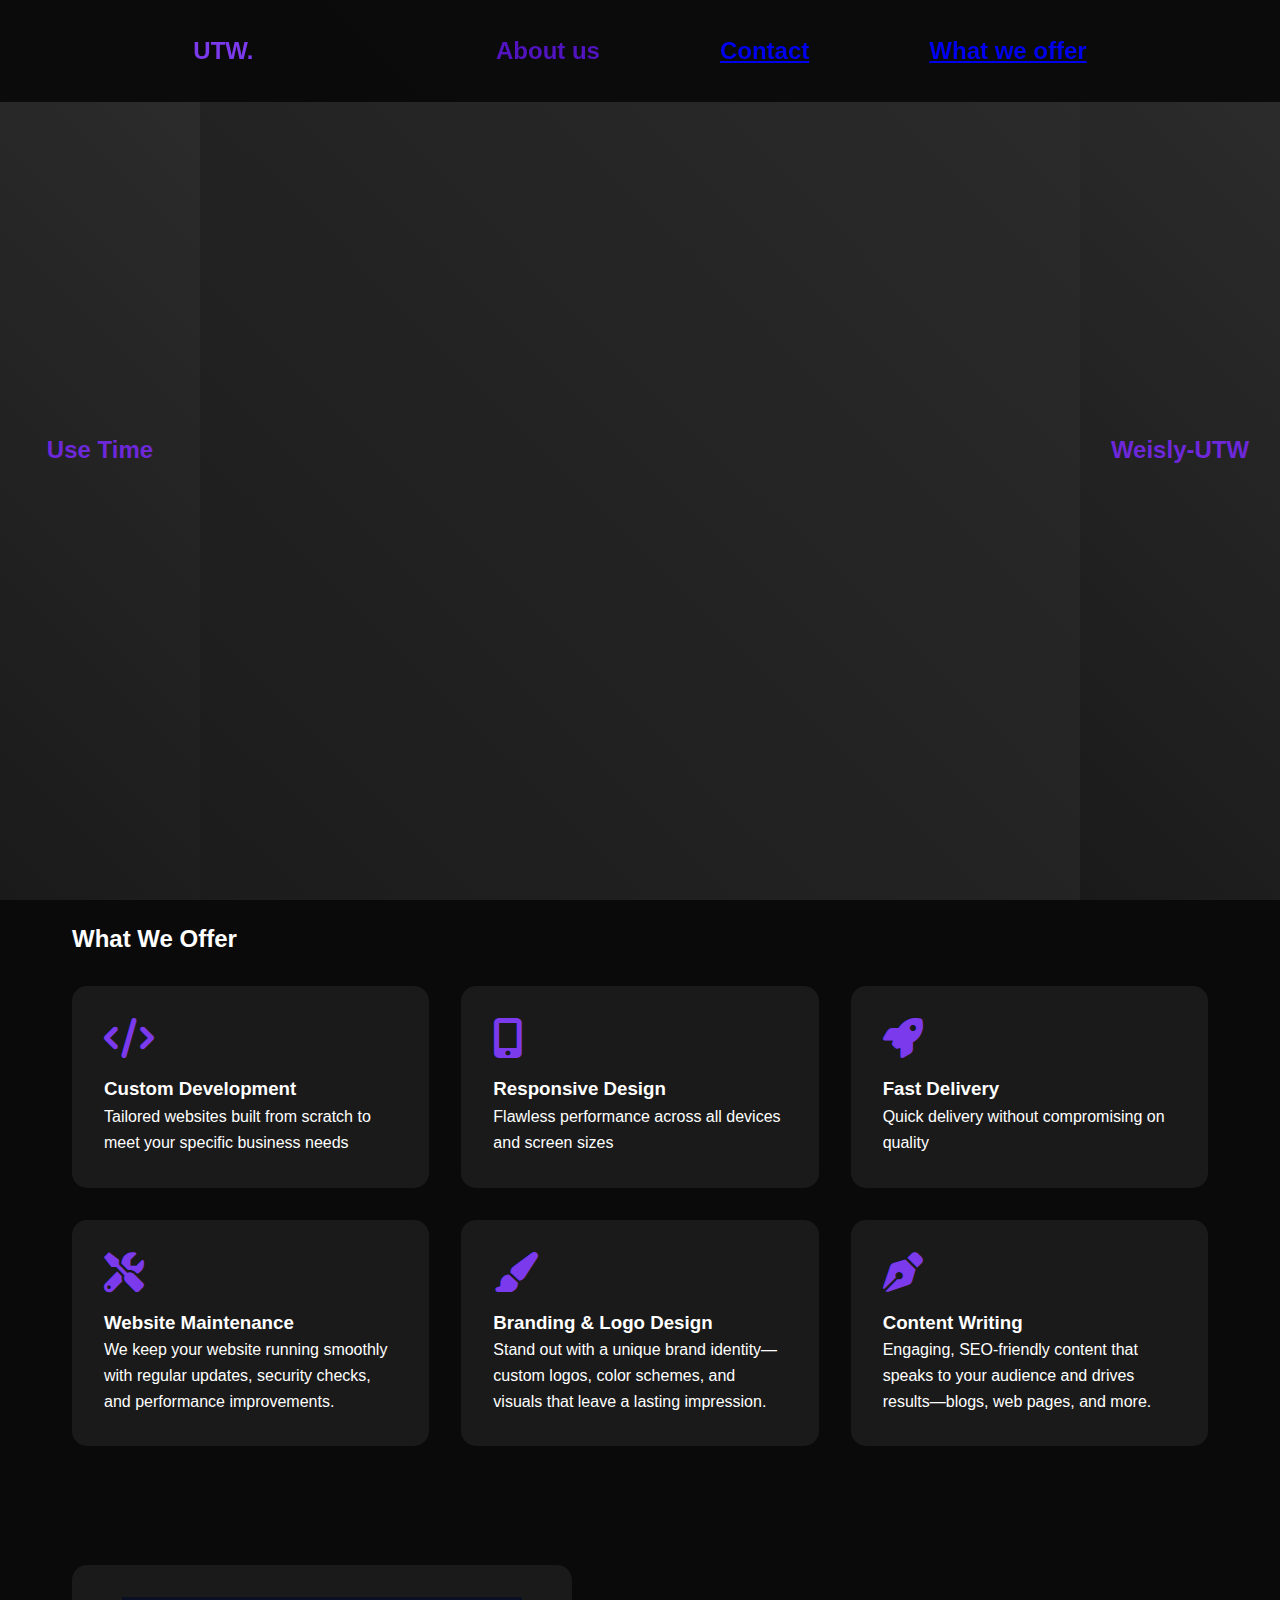
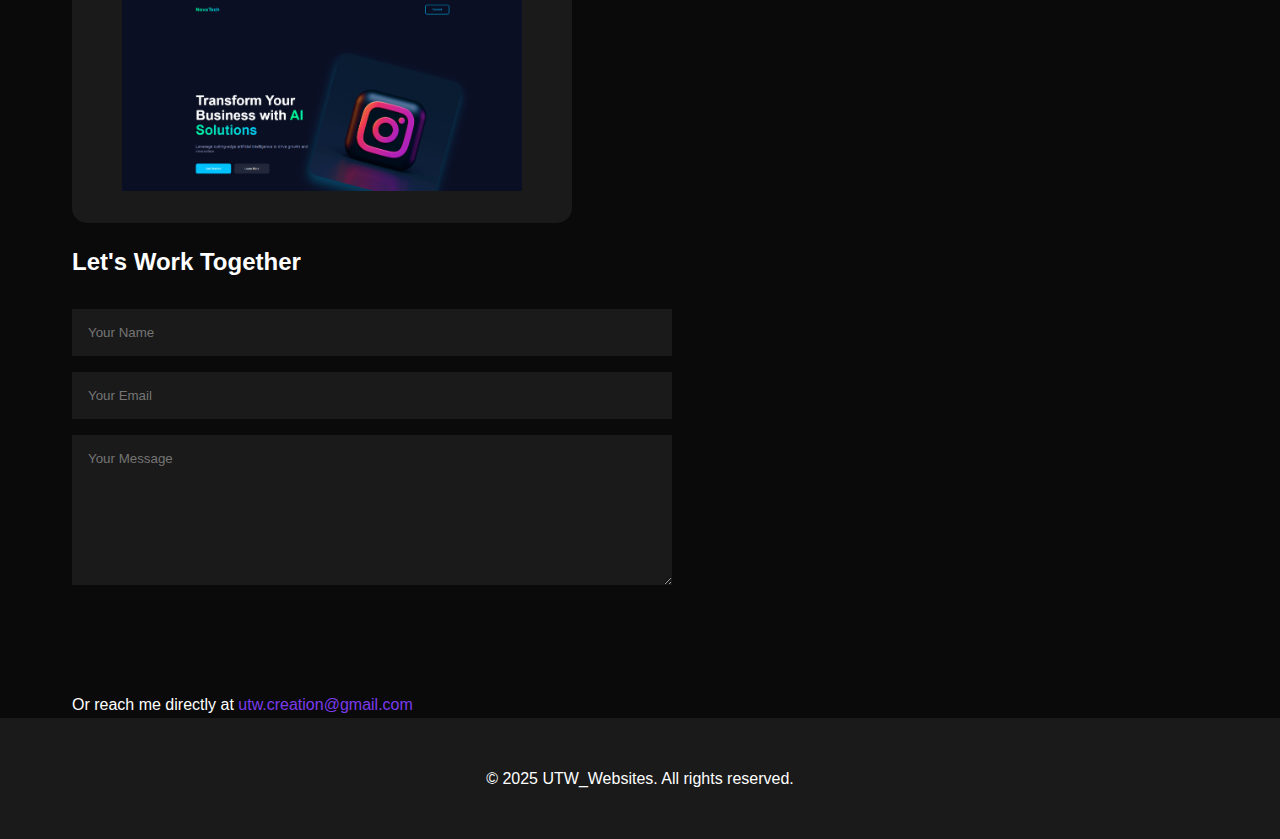
==== index.html @ b8e3fb08 "heading kinda works, added side bars UTW, fixed the example, fixed for mobile, added dropdown for mo" ====
<!DOCTYPE html>
<html lang="en">
<head>
    <meta charset="UTF-8">
    <meta name="viewport" content="width=device-width, initial-scale=1.0">
    <title>UTW| Web Creation Services</title>
    <link rel="stylesheet" href="https://cdnjs.cloudflare.com/ajax/libs/font-awesome/6.0.0/css/all.min.css">
    <link rel="stylesheet" href="styles.css">
    <script src="script.js"></script>
</head>
<body>
    <nav>
        <div class="container1">
            <span class="logo dropdown">UTW.</span>
            <div class="dropdown-content dontdisplayonpc">
                <a href="#aboutus">About Us</a><br>
                <a href="#contact">Contact</a><br>
                <a href="#services">What We Offer</a>
            </div>
            <div class="head dontdisplayonmobile">
                <span class="about">About us</span>
                <a href="#contact" class="contact">Contact</a>
                <a href="#offer" class="offer">What we offer</a>
            </div>
        </div>
    </nav>

    <section class="hero">
        <h2 class="side">Use Time</h2>
        <div class="container">
            <div class="hero-content">
                <h1>You Still Have Time<br>Use It Wisely</h1>
                <p class="tagline">Professional website development services that help you make the most of your online presence</p>
                <a href="#contact" class="cta-button">Get Started</a>
            </div>
        </div>
        <h2 class="side">Weisly-UTW</h2>
    </section>

    <section id="services" class="container">
        <div class="move">
        <h2>What We Offer</h2>
        </div>
        <div class="services-grid">
            <div class="service-card">
                <i class="service-icon fas fa-code"></i>
                <h3>Custom Development</h3>
                <p>Tailored websites built from scratch to meet your specific business needs</p>
            </div>
            <div class="service-card">
                <i class="service-icon fas fa-mobile-alt"></i>
                <h3>Responsive Design</h3>
                <p>Flawless performance across all devices and screen sizes</p>
            </div>
            <div class="service-card">
                <i class="service-icon fas fa-rocket"></i>
                <h3>Fast Delivery</h3>
                <p>Quick delivery without compromising on quality</p>
            </div>
            <div class="service-card">
                <i class="service-icon fas fa-tools"></i>
                <h3>Website Maintenance</h3>
                <p>We keep your website running smoothly with regular updates, security checks, and performance improvements.</p>
            </div>
            <div class="service-card">
                <i class="service-icon fas fa-paint-brush"></i>
                <h3>Branding & Logo Design</h3>
                <p>Stand out with a unique brand identity—custom logos, color schemes, and visuals that leave a lasting impression.</p>
            </div>
            <div class="service-card">
                <i class="service-icon fas fa-pen-nib"></i>
                <h3>Content Writing</h3>
                <p>Engaging, SEO-friendly content that speaks to your audience and drives results—blogs, web pages, and more.</p>
            </div>            
        </div>
    </section>
<section id="offer" class="container">
    <h1>Examples</h1>
    <div class="example">
        <img src="Screenshot_10.png" width="400px">
    </div>
</section>
    <section id="contact" class="container">
        <div class="move">
        <h2>Let's Work Together</h2>
        </div>
        <div style="margin-top: 3rem; max-width: 600px;">
            <form id="contact-form" action="https://formspree.io/f/xvgkkdqz" method="POST">
                <input type="text" name="name" placeholder="Your Name" required 
                       style="width: 100%; padding: 1rem; margin-bottom: 1rem; background: #1a1a1a; border: none; color: white;">
                
                <input type="email" name="email" placeholder="Your Email" required 
                       style="width: 100%; padding: 1rem; margin-bottom: 1rem; background: #1a1a1a; border: none; color: white;">
                
                <textarea name="message" placeholder="Your Message" required 
                          style="width: 100%; padding: 1rem; margin-bottom: 1rem; background: #1a1a1a; border: none; color: white; height: 150px;"></textarea>
                
                <button type="submit" class="cta-button">Send Message</button>
                <p id="form-status" class="form-status"></p>
            </form>
            <p style="margin-top: 2rem;">Or reach me directly at 
                <a  href="mailto:utw.creation@gmail.com" style="color: #7c3aed; text-decoration: none;">utw.creation@gmail.com</a>
            </p>
        </div>
    </section>

    <footer>
        <div class="container">
            <p id="aboutus">&copy; 2025 UTW_Websites. All rights reserved.</p>
            <p></p>
        </div>
    </footer>
</body>
</html>
---- styles.css ----
* {
    margin: 0;
    padding: 0;
    box-sizing: border-box;
    font-family: 'Inter', sans-serif;
}

.move {
    position: relative;
    top: 20px;
}

html {
    scroll-behavior: smooth;
}

body {
    background: #0a0a0a;
    color: #fff;
    line-height: 1.6;
    overflow-x: hidden;
}

.container {
    max-width: 1200px;
    margin: 0 auto;
    padding: 0 2rem;
}
.container1 {
    display: flex;
    justify-content: space-around;
    max-width: 1200px;
    margin: 0 auto;
    padding: 0 2rem;
}

.head {
    display: flex; 
    justify-content: space-evenly;  
    flex-direction: row;
    font-size: 1.5rem;
    font-weight: 700;
    color: #5213c0;
    cursor: pointer;
}
.about {
    margin-right: 120px;
}
.about:hover {
    color: #430ca1;
}
.contact{
    margin-right: 120px;
}
.contact:hover {
    color: #430ca1;
}
.offer:hover {
    color: #430ca1;
}

nav {
    padding: 2rem 0;
    position: fixed;
    width: 100%;
    background: rgba(10, 10, 10, 0.95);
    z-index: 1000;
}

.logo {
    font-size: 1.5rem;
    font-weight: 700;
    color: #7c3aed;
}

.hero {
    height: 100vh;
    display: flex;
    align-items: center;
    background: linear-gradient(45deg, #1a1a1a, #2d2d2d);
}

.hero-content {
    max-width: 600px;
}
.side {
    height: 100vh;
    display: flex;
    align-items: center;
    justify-content: center;
    background: linear-gradient(45deg, #1a1a1a, #2d2d2d);
    width: 200px;
    color: #6d28d9;
}

h1 {
    font-size: 4rem;
    margin-bottom: 1rem;
    background: linear-gradient(45deg, #7c3aed, #6d28d9);
    -webkit-background-clip: text;
    -webkit-text-fill-color: transparent;
    opacity: 0;
    transform: translateY(20px);
    animation: fadeUp 1s ease forwards;
}

.tagline {
    font-size: 1.5rem;
    margin-bottom: 2rem;
    opacity: 0;
    animation: fadeUp 1s ease 0.2s forwards;
}

.cta-button {
    display: inline-block;
    padding: 1rem 2rem;
    background: #7c3aed;
    color: white;
    text-decoration: none;
    border-radius: 50px;
    font-weight: 600;
    transition: transform 0.3s ease;
    opacity: 0;
    animation: fadeUp 1s ease 0.4s forwards;
    cursor: pointer;
}

.cta-button:hover {
    transform: translateY(-3px);
}

.cta-button:hover {
    background: #7f4adb;
}

section {
    padding: 8rem 0;
}

.services-grid {
    display: grid;
    grid-template-columns: repeat(auto-fit, minmax(300px, 1fr));
    gap: 2rem;
    margin-top: 3rem;
}

.service-card {
    background: #1a1a1a;
    padding: 2rem;
    border-radius: 15px;
    transition: transform 0.3s ease;
}
.example{
    display: flex;
    justify-content: center;
    background: #1a1a1a;
    padding: 2rem;
    border-radius: 15px;
    transition: transform 0.3s ease;
    width: 500px;
}

.service-card:hover {
    transform: translateY(-10px);
}

.service-icon {
    font-size: 2.5rem;
    color: #7c3aed;
    margin-bottom: 1rem;
}

footer {
    text-align: center;
    padding: 3rem 0;
    background: #1a1a1a;
}
/* Add form status styles */
.form-status {
    margin-top: 1rem;
    padding: 0.5rem;
    border-radius: 4px;
    display: none;
}
.form-status.success {
    color: #7c3aed;
    display: block;
}
.form-status.error {
    color: #ff3860;
    display: block;
}
@keyframes fadeUp {
    to {
        opacity: 1;
        transform: translateY(0);
    }
}

@media (max-width: 800px) {
    h1 {
        font-size: 2.5rem;
    }
    .tagline {
        font-size: 1.2rem;
    }
    .dontdisplayonmobile    {
        display: none;
      }
    .dropdown {
        position: relative;
        display: inline-block;
    }
    .dropdown-content {
        display: none;
        position: absolute;
        background-color: #7c3aed;
        min-width: 160px;
        box-shadow: 0px 8px 16px 0px rgba(0,0,0,0.2);
        padding: 12px 16px;
        z-index: 1;
        color: rgb(60, 0, 128);
        font-size: 10px;
    }
    .dropdown:hover .dropdown-content {
        display: block;
      }
}
@media (min-width: 801px) {
    .dontdisplayonpc {
        display: none;
    }
}
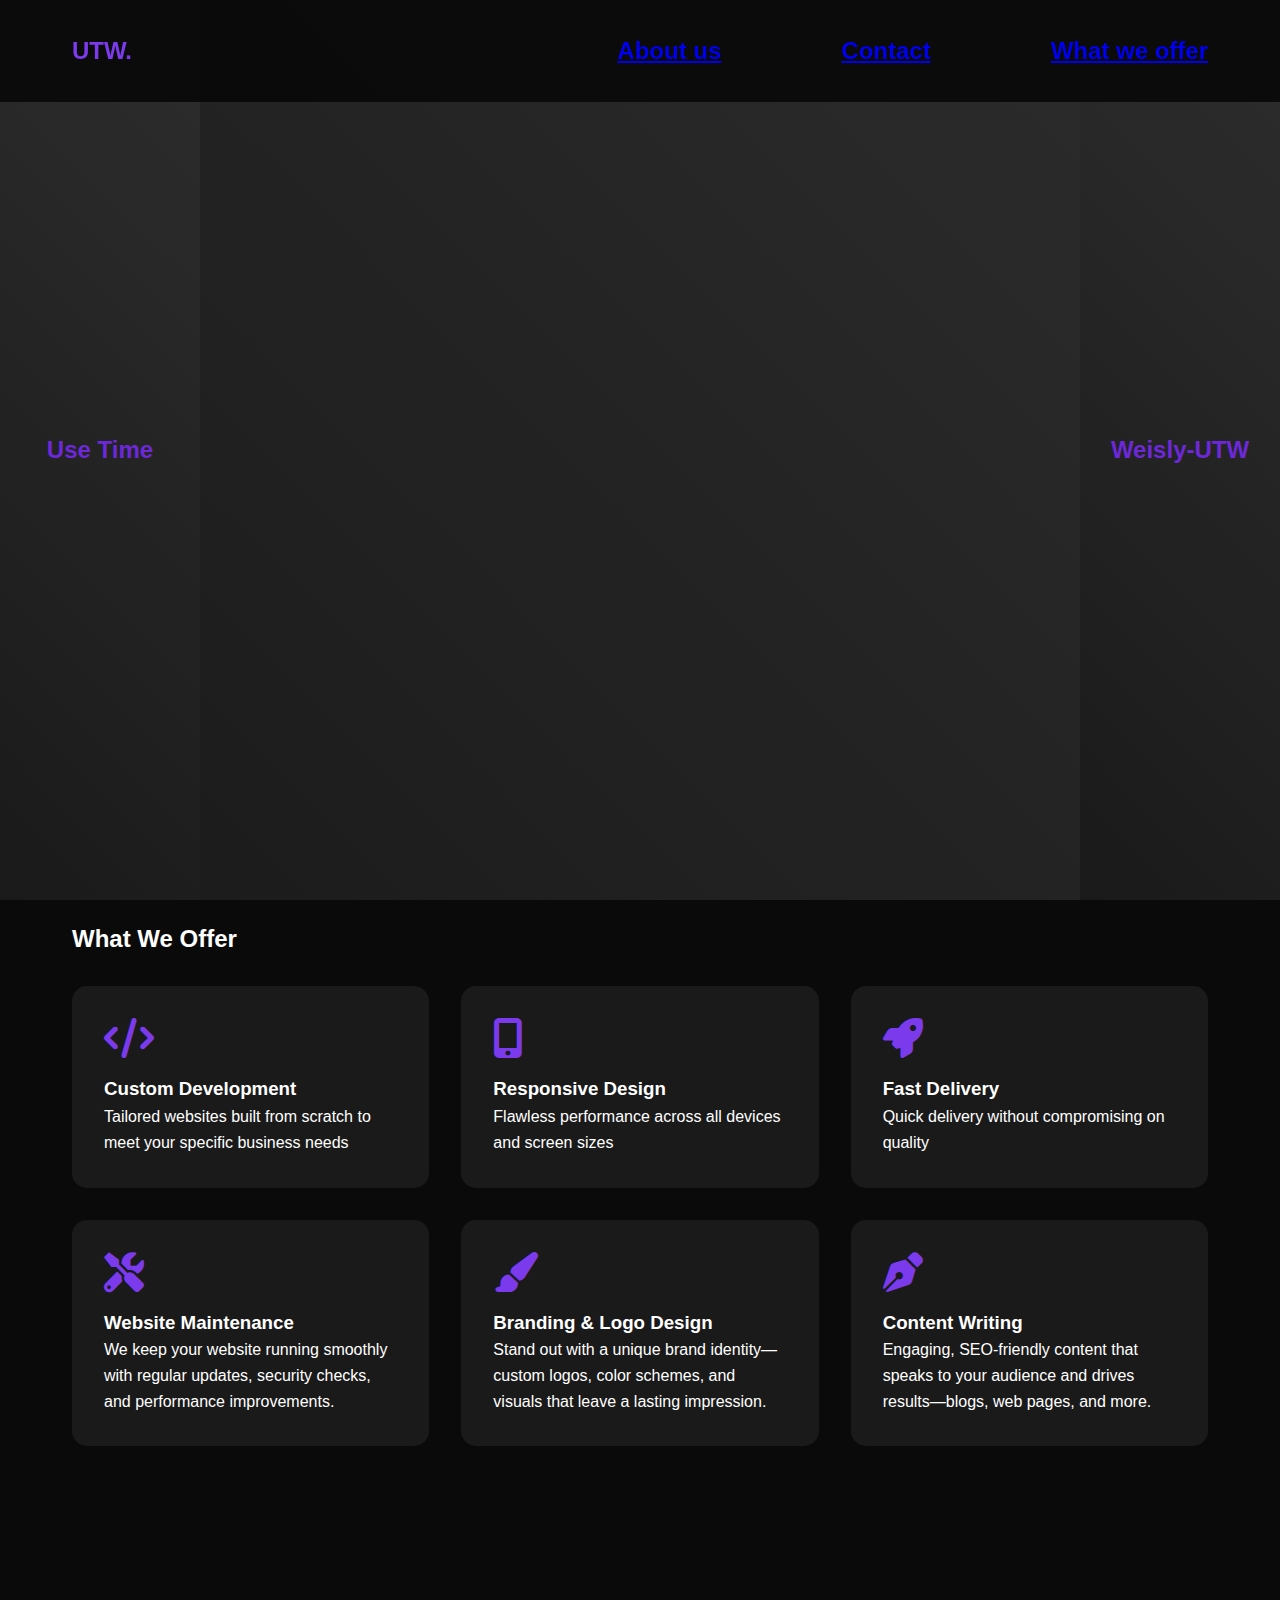
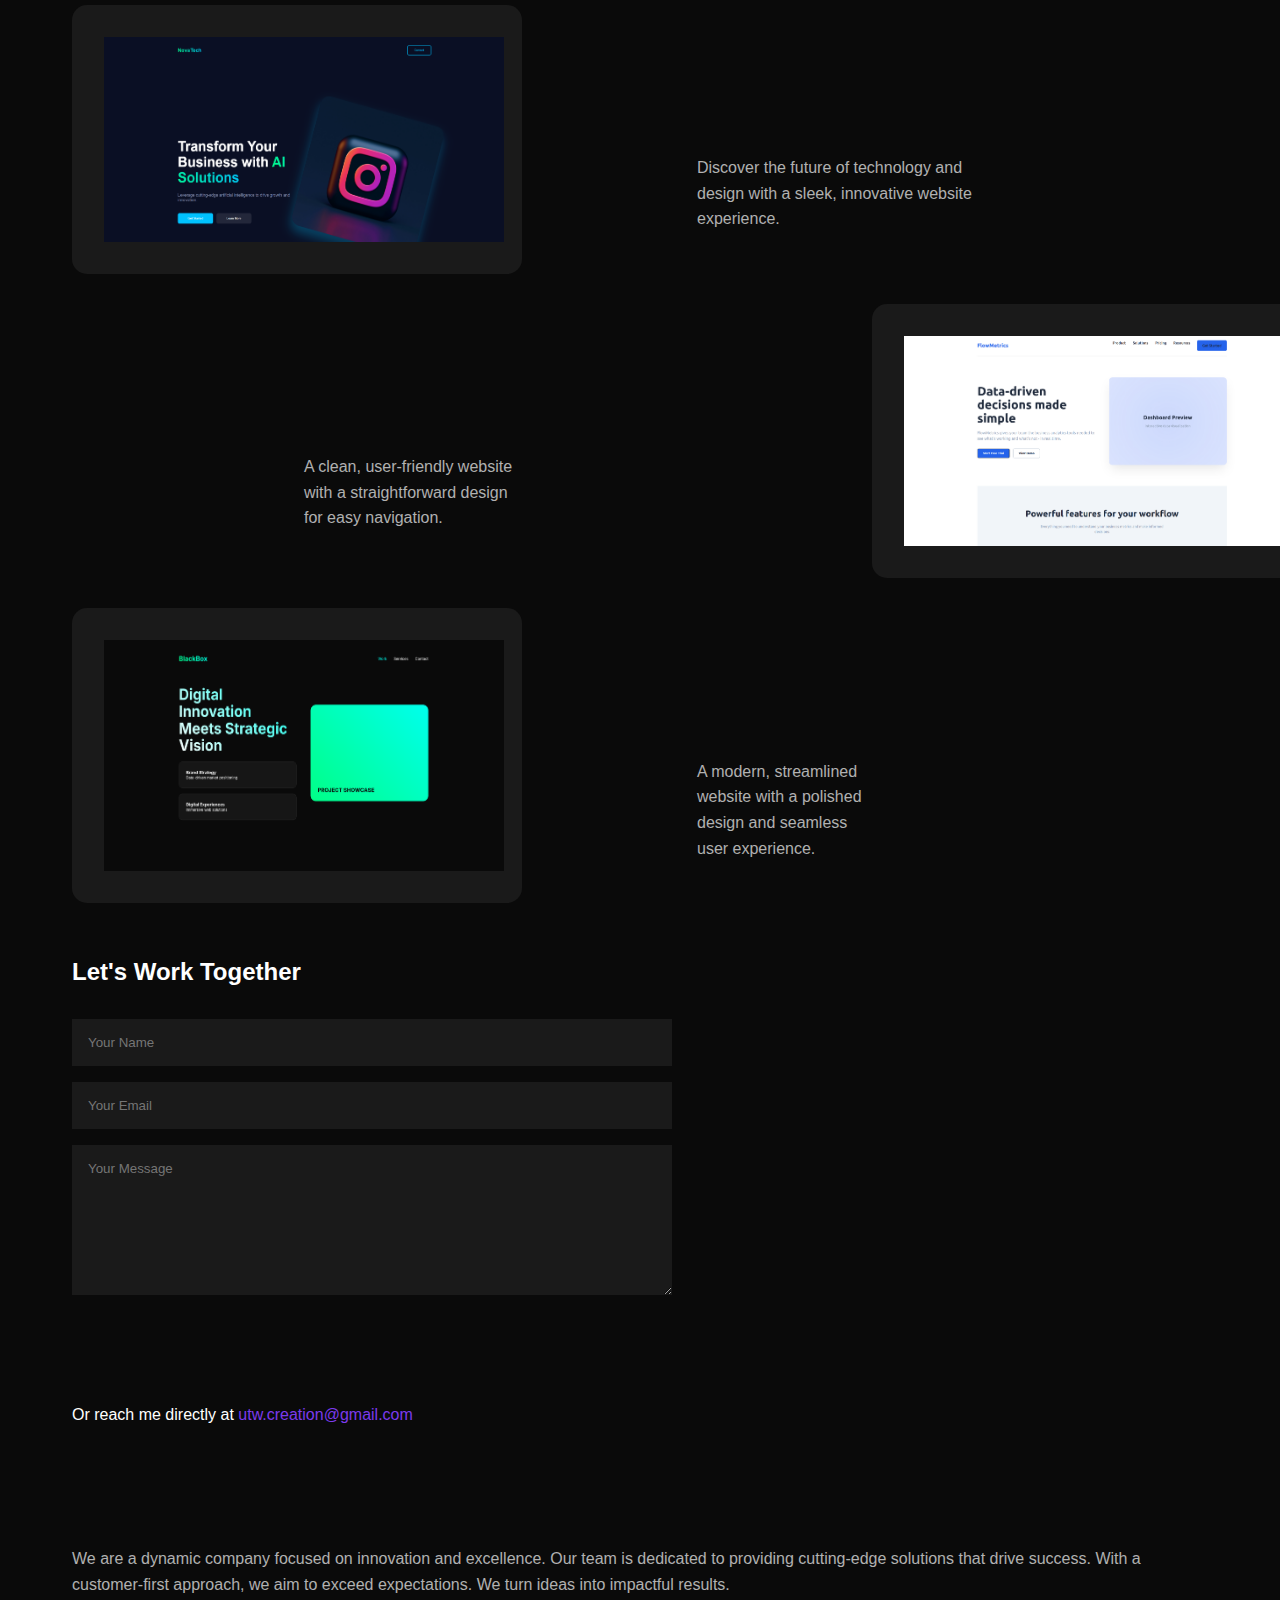
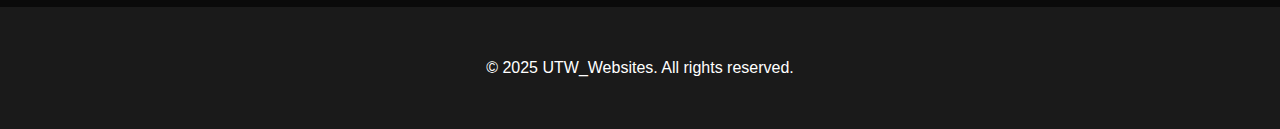
==== commit 8ba65170: "Added pictures in example optimised it for mobile and added use time weisly in heading for mobile. m" ====
--- a/index.html
+++ b/index.html
@@ -11,34 +11,40 @@
 <body>
     <nav>
         <div class="container1">
-            <span class="logo dropdown">UTW.</span>
-            <div class="dropdown-content dontdisplayonpc">
-                <a href="#aboutus">About Us</a><br>
-                <a href="#contact">Contact</a><br>
-                <a href="#services">What We Offer</a>
-            </div>
+            <span class="logo dontdisplayonpc">Use Time-</span>
+            <span class="logo">UTW.</span>
+            <span class="logo dontdisplayonpc">-Weisly</span>
             <div class="head dontdisplayonmobile">
-                <span class="about">About us</span>
+                <a href="#Aboutus" class="about">About us</a>
                 <a href="#contact" class="contact">Contact</a>
-                <a href="#offer" class="offer">What we offer</a>
+                <a href="#services" class="offer">What we offer</a>
             </div>
         </div>
     </nav>
-
+ <div class="hamburger dontdisplayonpc">
+                <a href="javascript:void(0);" class="icon" onclick="myFunction()">
+                    <i class="fa fa-bars"></i>
+                </a>
+                <div id="myLinks">
+                    <a href="#Aboutus">About us</a>
+                    <a href="#contact">Contact</a>
+                    <a href="#services">What we offer</a>
+                </div>
+            </div>
     <section class="hero">
-        <h2 class="side">Use Time</h2>
+        <h2 class="side dontdisplayonmobile">Use Time</h2>
         <div class="container">
-            <div class="hero-content">
+            <div class="hero-content mover">
                 <h1>You Still Have Time<br>Use It Wisely</h1>
                 <p class="tagline">Professional website development services that help you make the most of your online presence</p>
-                <a href="#contact" class="cta-button">Get Started</a>
+                <a href="#contact-form" class="cta-button">Get Started</a>
             </div>
         </div>
-        <h2 class="side">Weisly-UTW</h2>
+        <h2 class="side dontdisplayonmobile">Weisly-UTW</h2>
     </section>
 
     <section id="services" class="container">
-        <div class="move">
+        <div class="move short">
         <h2>What We Offer</h2>
         </div>
         <div class="services-grid">
@@ -74,12 +80,50 @@
             </div>            
         </div>
     </section>
-<section id="offer" class="container">
-    <h1>Examples</h1>
-    <div class="example">
-        <img src="Screenshot_10.png" width="400px">
-    </div>
-</section>
+    
+    <section id="offer" class="container dontdisplayonmobile">
+        <h1 class="text-example">Style</h1>
+        <div class="example">
+            <img src="Screenshot_10.png" width="400px">
+            <div class="description-container-left">
+                <h1>Futuristic</h1>
+                <p class="description-text">Discover the future of technology and design with a sleek, innovative website experience.</p>
+            </div>
+        </div>
+        <div class="example image2">
+            <img src="example2.png" width="400px">
+            <div class="description-container-right">
+                <h1>Simple</h1>
+                <p class="description-text">A clean, user-friendly website with a straightforward design for easy navigation.</p>
+            </div>
+        </div>
+        <div class="example">
+            <img src="example3.png" width="400px">
+            <div class="description-container-left">
+                <h1>Sleek</h1>
+                <p class="description-text">A modern, streamlined website with a polished design and seamless user experience.</p>
+            </div>
+        </div>
+    </section>
+    <section id="offer" class="container dontdisplayonpc">
+        <h1 class="text-example">Style</h1>
+        <h3>Futuristic</h3>
+                <p class="description-text">Discover the future of technology and design with a sleek, innovative website experience.</p>
+        <div class="example">
+            <img src="Screenshot_10.png" width="400px">
+        </div>
+        <h3>Simple</h3>
+                <p class="description-text">A clean, user-friendly website with a straightforward design for easy navigation.</p>
+        <div class="example">
+            <img src="example2.png" width="400px">
+        </div>
+        <h3>Sleek</h3>
+                <p class="description-text">A modern, streamlined website with a polished design and seamless user experience.</p>
+        <div class="example">
+            <img src="example3.png" width="400px">
+        </div>
+    </section>  
+    
     <section id="contact" class="container">
         <div class="move">
         <h2>Let's Work Together</h2>
@@ -103,7 +147,12 @@
             </p>
         </div>
     </section>
-
+  <section id="Aboutus" class="container">
+        <h1 class="aboutus">About us</h1>
+        <p class="description-text about-text">We are a dynamic company focused on innovation and excellence.
+             Our team is dedicated to providing cutting-edge solutions that drive success.
+              With a customer-first approach, we aim to exceed expectations. We turn ideas into impactful results.</p>
+    </section>
     <footer>
         <div class="container">
             <p id="aboutus">&copy; 2025 UTW_Websites. All rights reserved.</p>
--- a/styles.css
+++ b/styles.css
@@ -28,10 +28,16 @@
 }
 .container1 {
     display: flex;
-    justify-content: space-around;
+    justify-content: space-between;
     max-width: 1200px;
     margin: 0 auto;
     padding: 0 2rem;
+    width: auto;
+}
+
+.image2 {
+    position: relative;
+    left: 800px;
 }
 
 .head {
@@ -83,6 +89,14 @@
 .hero-content {
     max-width: 600px;
 }
+.aboutus {
+    position: relative;
+    left: 40%;
+}
+.about-text {
+    display: flex;
+    justify-content: center;
+}
 .side {
     height: 100vh;
     display: flex;
@@ -92,7 +106,21 @@
     width: 200px;
     color: #6d28d9;
 }
-
+.description-container-left {
+    position:relative;
+    left: 50%;
+}
+.description-container-right {
+    position:relative;
+    right: 1000px;
+} 
+.description-text {
+    color: rgba(255, 255, 255, 0.685);
+    padding-bottom: 10px;
+}
+html,body{
+    overflow-x: hidden;
+}
 h1 {
     font-size: 4rem;
     margin-bottom: 1rem;
@@ -149,17 +177,52 @@
     padding: 2rem;
     border-radius: 15px;
     transition: transform 0.3s ease;
+    }
+.hamburger {
+    overflow: hidden;
+    background-color: #333;
+    position: relative;
+    display: inline-block;
+    top:100px;
+}
+
+.hamburger a.icon {
+    background: black;
+    color: white;
+    padding: 14px 16px;
+    text-decoration: none;
+    font-size: 17px;
+    display: block;
+    cursor: pointer;
+}
+
+.hamburger #myLinks {
+    display: none;
+}
+
+.hamburger a {
+    color: white;
+    padding: 14px 16px;
+    text-decoration: none;
+    font-size: 17px;
+    display: block;
+}
+.hamburger.show #myLinks {
+    display: block;
 }
 .example{
     display: flex;
-    justify-content: center;
+    justify-content: space-between;
     background: #1a1a1a;
     padding: 2rem;
     border-radius: 15px;
     transition: transform 0.3s ease;
-    width: 500px;
-}
-
+    margin-bottom: 30px;
+    width: 450px;
+}
+.text-example {
+    padding: 20px;
+}
 .service-card:hover {
     transform: translateY(-10px);
 }
@@ -198,36 +261,39 @@
 }
 
 @media (max-width: 800px) {
-    h1 {
+    body {
+        width: auto;
+    }
+    .width {
+        width: 100%;
+    }
+    h1 {.topnav #myLinks {
+        display: none;
+      }
+      
         font-size: 2.5rem;
     }
     .tagline {
         font-size: 1.2rem;
+    }
+    .center {
+        display:flex;
+        justify-content: center;
+    }
+    .mover {
+        padding-top: 60px;
     }
     .dontdisplayonmobile    {
         display: none;
       }
-    .dropdown {
-        position: relative;
-        display: inline-block;
-    }
-    .dropdown-content {
-        display: none;
-        position: absolute;
-        background-color: #7c3aed;
-        min-width: 160px;
-        box-shadow: 0px 8px 16px 0px rgba(0,0,0,0.2);
-        padding: 12px 16px;
-        z-index: 1;
-        color: rgb(60, 0, 128);
-        font-size: 10px;
-    }
-    .dropdown:hover .dropdown-content {
-        display: block;
-      }
 }
 @media (min-width: 801px) {
     .dontdisplayonpc {
         display: none;
     }
 }
+@media (max-width: 275px) {
+    .short {
+    padding-top: 10px;
+    }
+}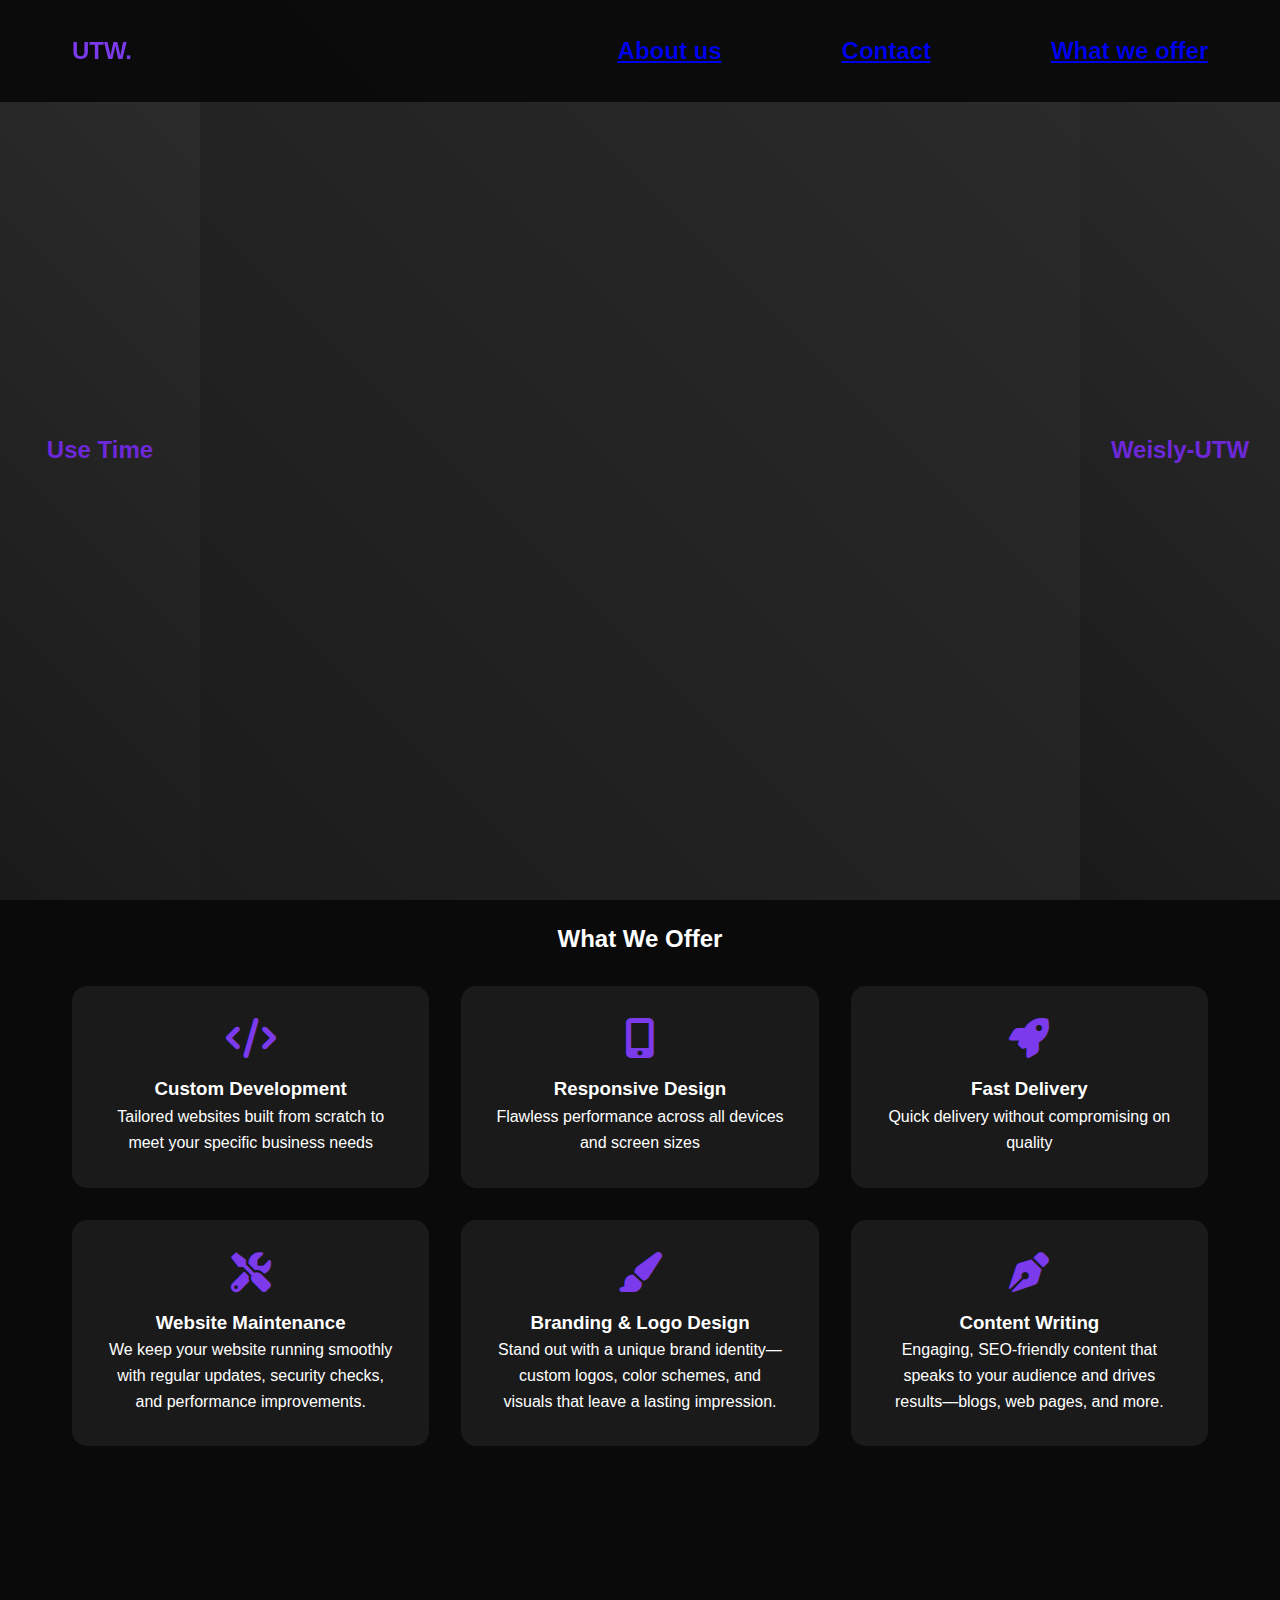
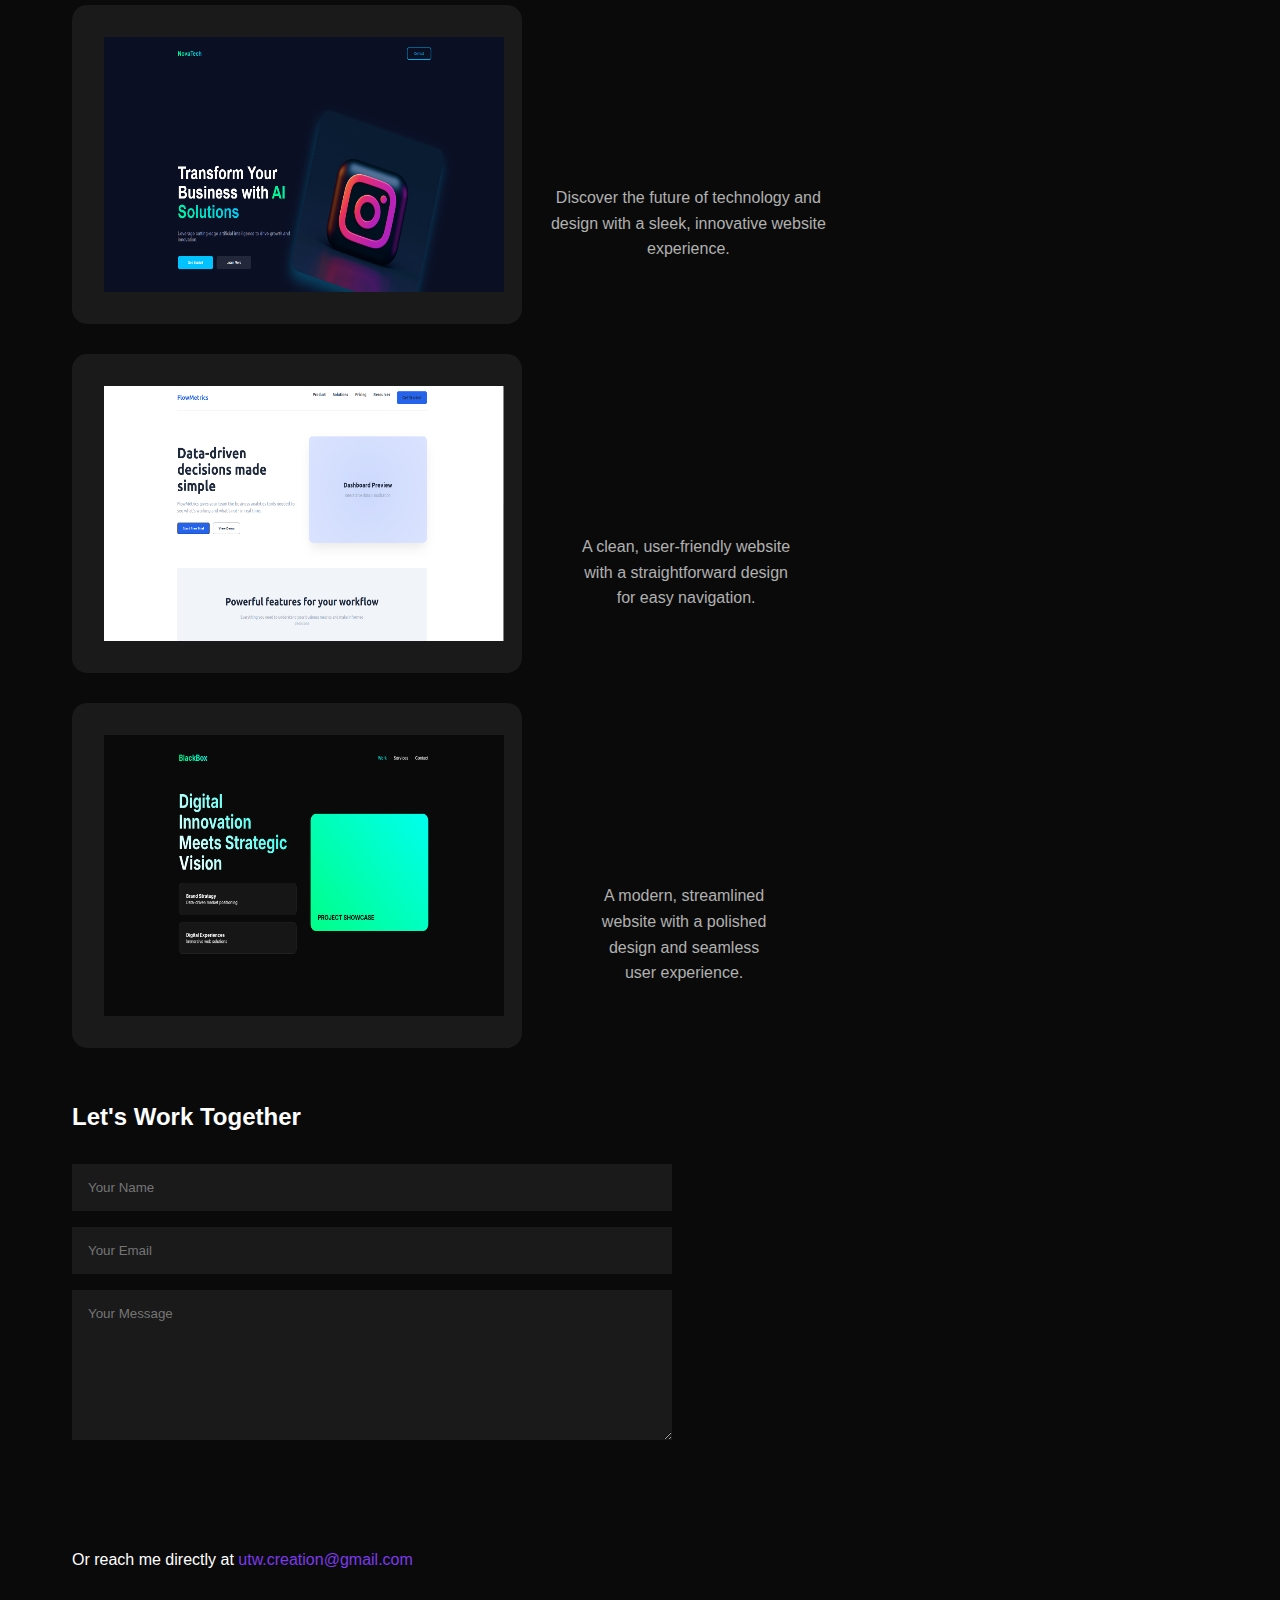
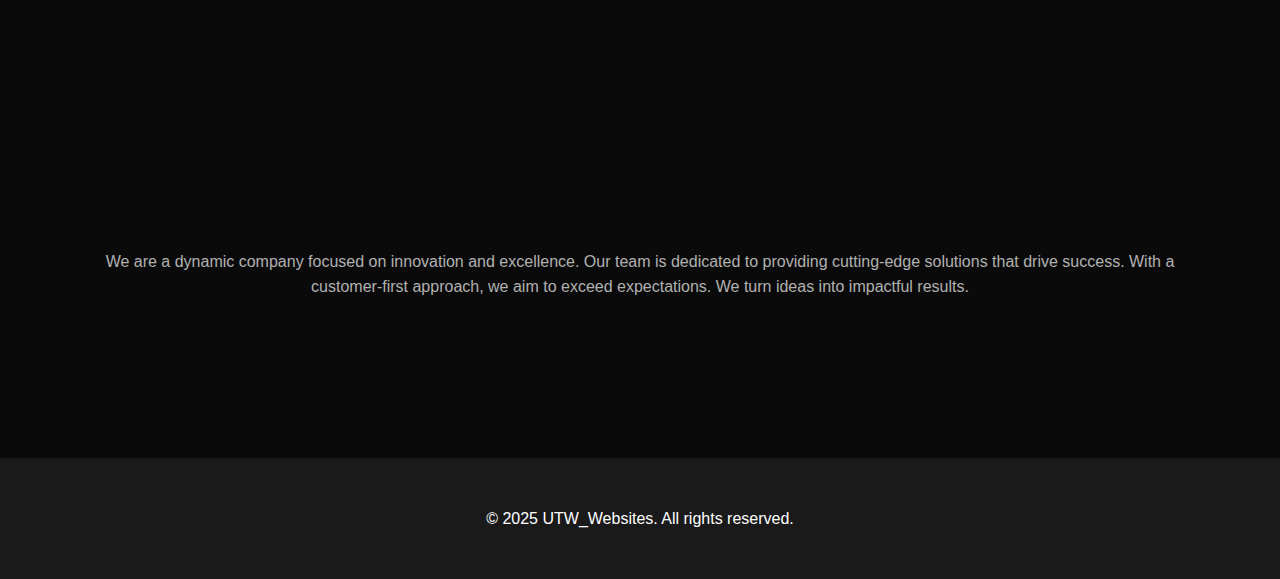
==== commit e0526d5a: "fully mobile optimised pictures and added hamburger menu and text-align-center" ====
--- a/index.html
+++ b/index.html
@@ -31,7 +31,7 @@
                     <a href="#services">What we offer</a>
                 </div>
             </div>
-    <section class="hero">
+    <section class="hero text-align-center">
         <h2 class="side dontdisplayonmobile">Use Time</h2>
         <div class="container">
             <div class="hero-content mover">
@@ -43,7 +43,7 @@
         <h2 class="side dontdisplayonmobile">Weisly-UTW</h2>
     </section>
 
-    <section id="services" class="container">
+    <section id="services" class="container text-align-center">
         <div class="move short">
         <h2>What We Offer</h2>
         </div>
@@ -85,42 +85,42 @@
         <h1 class="text-example">Style</h1>
         <div class="example">
             <img src="Screenshot_10.png" width="400px">
-            <div class="description-container-left">
+            <div class="description-container-left text-align-center future">
                 <h1>Futuristic</h1>
                 <p class="description-text">Discover the future of technology and design with a sleek, innovative website experience.</p>
             </div>
         </div>
-        <div class="example image2">
+        <div class="example image2 text-align-center">
             <img src="example2.png" width="400px">
-            <div class="description-container-right">
+            <div class="description-container-right simple">
                 <h1>Simple</h1>
                 <p class="description-text">A clean, user-friendly website with a straightforward design for easy navigation.</p>
             </div>
         </div>
-        <div class="example">
+        <div class="example text-align-center">
             <img src="example3.png" width="400px">
-            <div class="description-container-left">
+            <div class="description-container-left sleek">
                 <h1>Sleek</h1>
                 <p class="description-text">A modern, streamlined website with a polished design and seamless user experience.</p>
             </div>
         </div>
     </section>
-    <section id="offer" class="container dontdisplayonpc">
+    <section id="offer" class="container dontdisplayonpc text-align-center">
         <h1 class="text-example">Style</h1>
-        <h3>Futuristic</h3>
+        <h3 class="title">Futuristic</h3>
                 <p class="description-text">Discover the future of technology and design with a sleek, innovative website experience.</p>
-        <div class="example">
-            <img src="Screenshot_10.png" width="400px">
+        <div class="example width-style">
+            <img src="Screenshot_10.png" class="img">
         </div>
-        <h3>Simple</h3>
+        <h3 class="title">Simple</h3>
                 <p class="description-text">A clean, user-friendly website with a straightforward design for easy navigation.</p>
-        <div class="example">
-            <img src="example2.png" width="400px">
+        <div class="example width-style">
+            <img src="example2.png" class="img">
         </div>
-        <h3>Sleek</h3>
+        <h3 class="title">Sleek</h3>
                 <p class="description-text">A modern, streamlined website with a polished design and seamless user experience.</p>
-        <div class="example">
-            <img src="example3.png" width="400px">
+        <div class="example width-style">
+            <img src="example3.png" class="img">
         </div>
     </section>  
     
@@ -147,9 +147,9 @@
             </p>
         </div>
     </section>
-  <section id="Aboutus" class="container">
-        <h1 class="aboutus">About us</h1>
-        <p class="description-text about-text">We are a dynamic company focused on innovation and excellence.
+  <section id="Aboutus" class="text-align-center">
+        <h1 class="">About us</h1>
+        <p class="description-text about-text container">We are a dynamic company focused on innovation and excellence.
              Our team is dedicated to providing cutting-edge solutions that drive success.
               With a customer-first approach, we aim to exceed expectations. We turn ideas into impactful results.</p>
     </section>
--- a/styles.css
+++ b/styles.css
@@ -4,7 +4,9 @@
     box-sizing: border-box;
     font-family: 'Inter', sans-serif;
 }
-
+.text-align-center {
+    text-align: center;
+}
 .move {
     position: relative;
     top: 20px;
@@ -35,10 +37,7 @@
     width: auto;
 }
 
-.image2 {
-    position: relative;
-    left: 800px;
-}
+
 
 .head {
     display: flex; 
@@ -89,10 +88,6 @@
 .hero-content {
     max-width: 600px;
 }
-.aboutus {
-    position: relative;
-    left: 40%;
-}
 .about-text {
     display: flex;
     justify-content: center;
@@ -110,13 +105,23 @@
     position:relative;
     left: 50%;
 }
-.description-container-right {
-    position:relative;
-    right: 1000px;
-} 
+.example    {
+    display: flex;
+    justify-content: space-between;
+    background: #1a1a1a;
+    padding: 2rem;
+    border-radius: 15px;
+    transition: transform 0.3s ease;
+    margin-bottom: 30px;
+    width: 450px;
+    }
 .description-text {
     color: rgba(255, 255, 255, 0.685);
-    padding-bottom: 10px;
+    padding-bottom: 30px;
+    padding-top: 30px;
+}
+.title {
+    padding-top: 30px;
 }
 html,body{
     overflow-x: hidden;
@@ -131,7 +136,10 @@
     transform: translateY(20px);
     animation: fadeUp 1s ease forwards;
 }
-
+.description-container-right {
+    position:relative;
+    right: 1000px;
+} 
 .tagline {
     font-size: 1.5rem;
     margin-bottom: 2rem;
@@ -210,16 +218,7 @@
 .hamburger.show #myLinks {
     display: block;
 }
-.example{
-    display: flex;
-    justify-content: space-between;
-    background: #1a1a1a;
-    padding: 2rem;
-    border-radius: 15px;
-    transition: transform 0.3s ease;
-    margin-bottom: 30px;
-    width: 450px;
-}
+
 .text-example {
     padding: 20px;
 }
@@ -253,6 +252,7 @@
     color: #ff3860;
     display: block;
 }
+
 @keyframes fadeUp {
     to {
         opacity: 1;
@@ -273,6 +273,25 @@
       
         font-size: 2.5rem;
     }
+    .width-style {
+        width: auto;
+    }
+    img {
+        /* Responsive images (ensure images don't scale beyond their parents) */
+      
+        /* Part 1: Set a maxium relative to the parent */
+        max-width: 100%;
+      
+        /* IE7-8 need help adjusting responsive images */
+        width: auto\9;
+      
+        /* Part 2: Scale the height according to the width, otherwise you get stretching */
+        height: auto;
+      
+        vertical-align: middle;
+        border: 0;
+        -ms-interpolation-mode: bicubic;
+      }
     .tagline {
         font-size: 1.2rem;
     }
@@ -296,4 +315,26 @@
     .short {
     padding-top: 10px;
     }
-}+}
+@media (min-width: 1360px) {
+    .image2 {
+        position: relative;
+        left: 800px;
+    }
+}
+
+@media (min-width: 801px) and (max-width: 1360px) {
+    .future {
+        position: relative;
+        left: 10%;
+    }
+    .simple {
+        position: relative;
+        left: 20%;
+    }
+    .sleek {
+        position: relative;
+        left: 25%;
+    }
+}
+
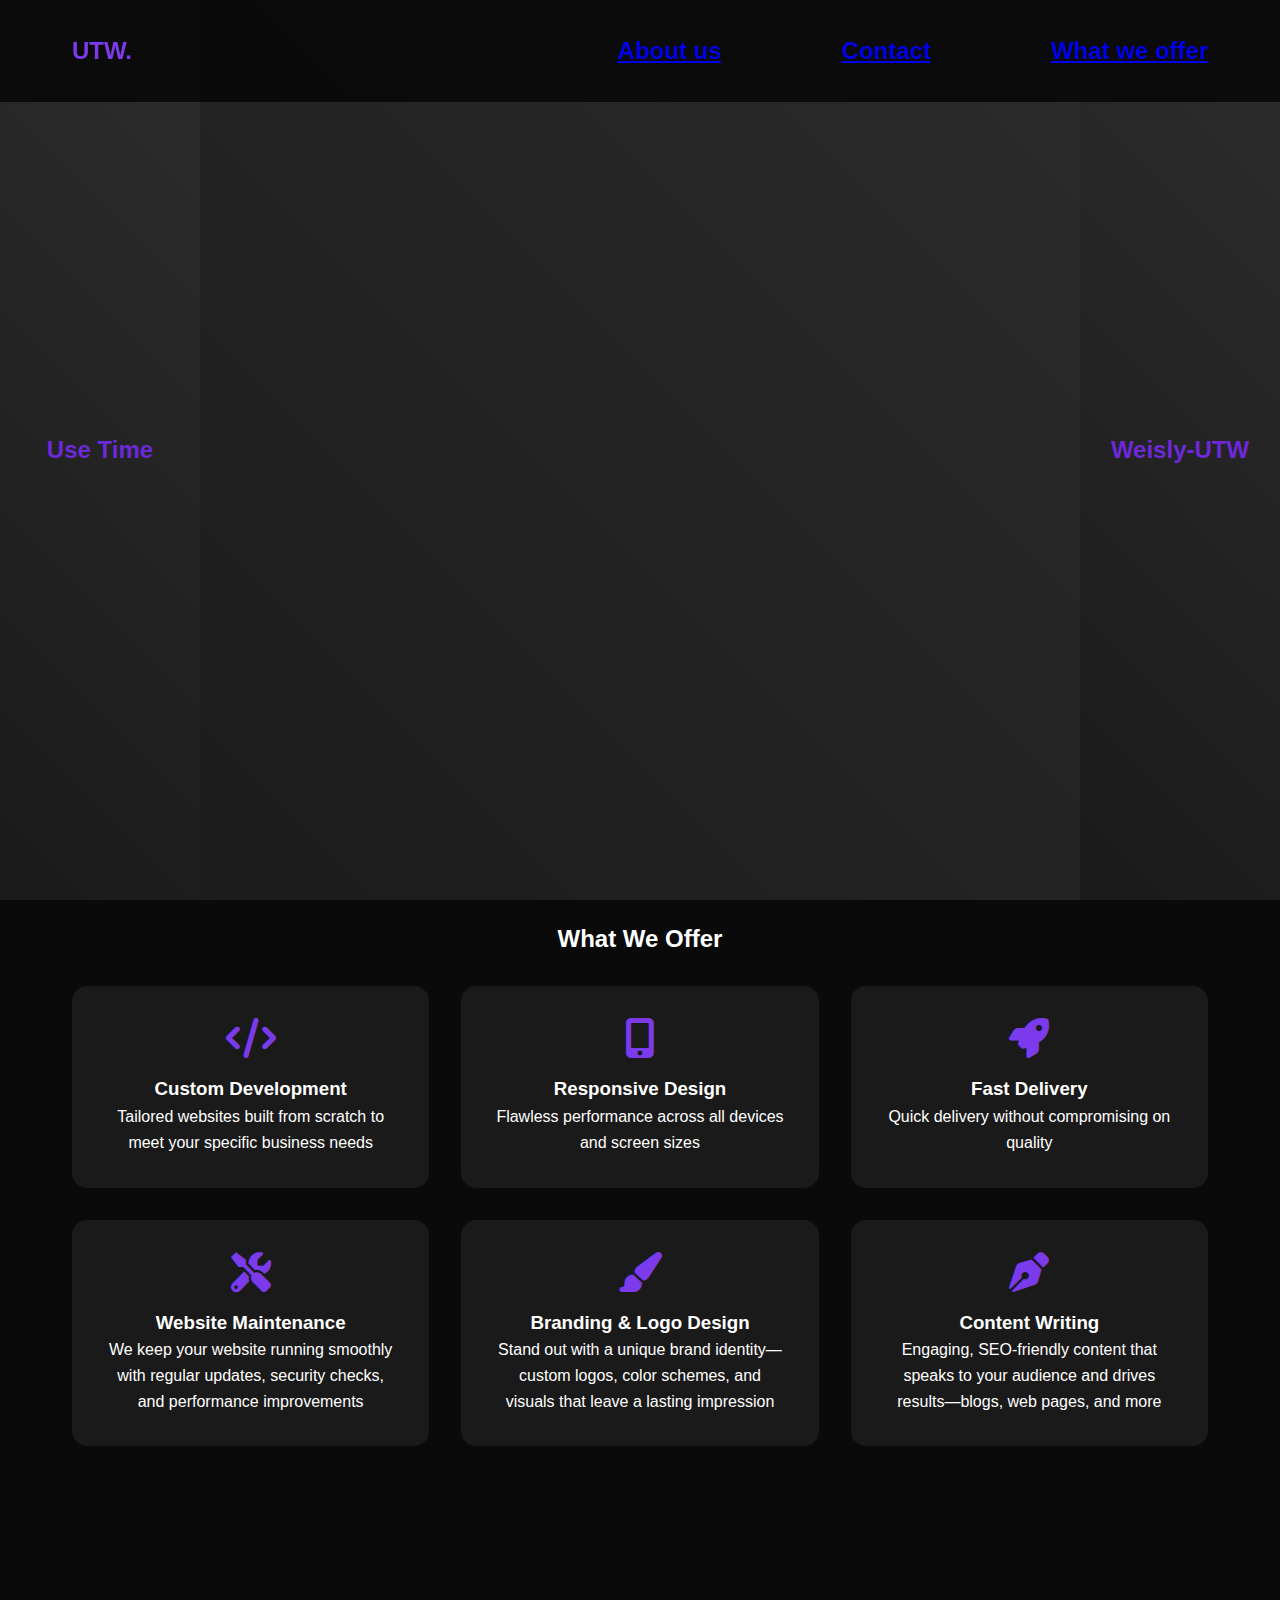
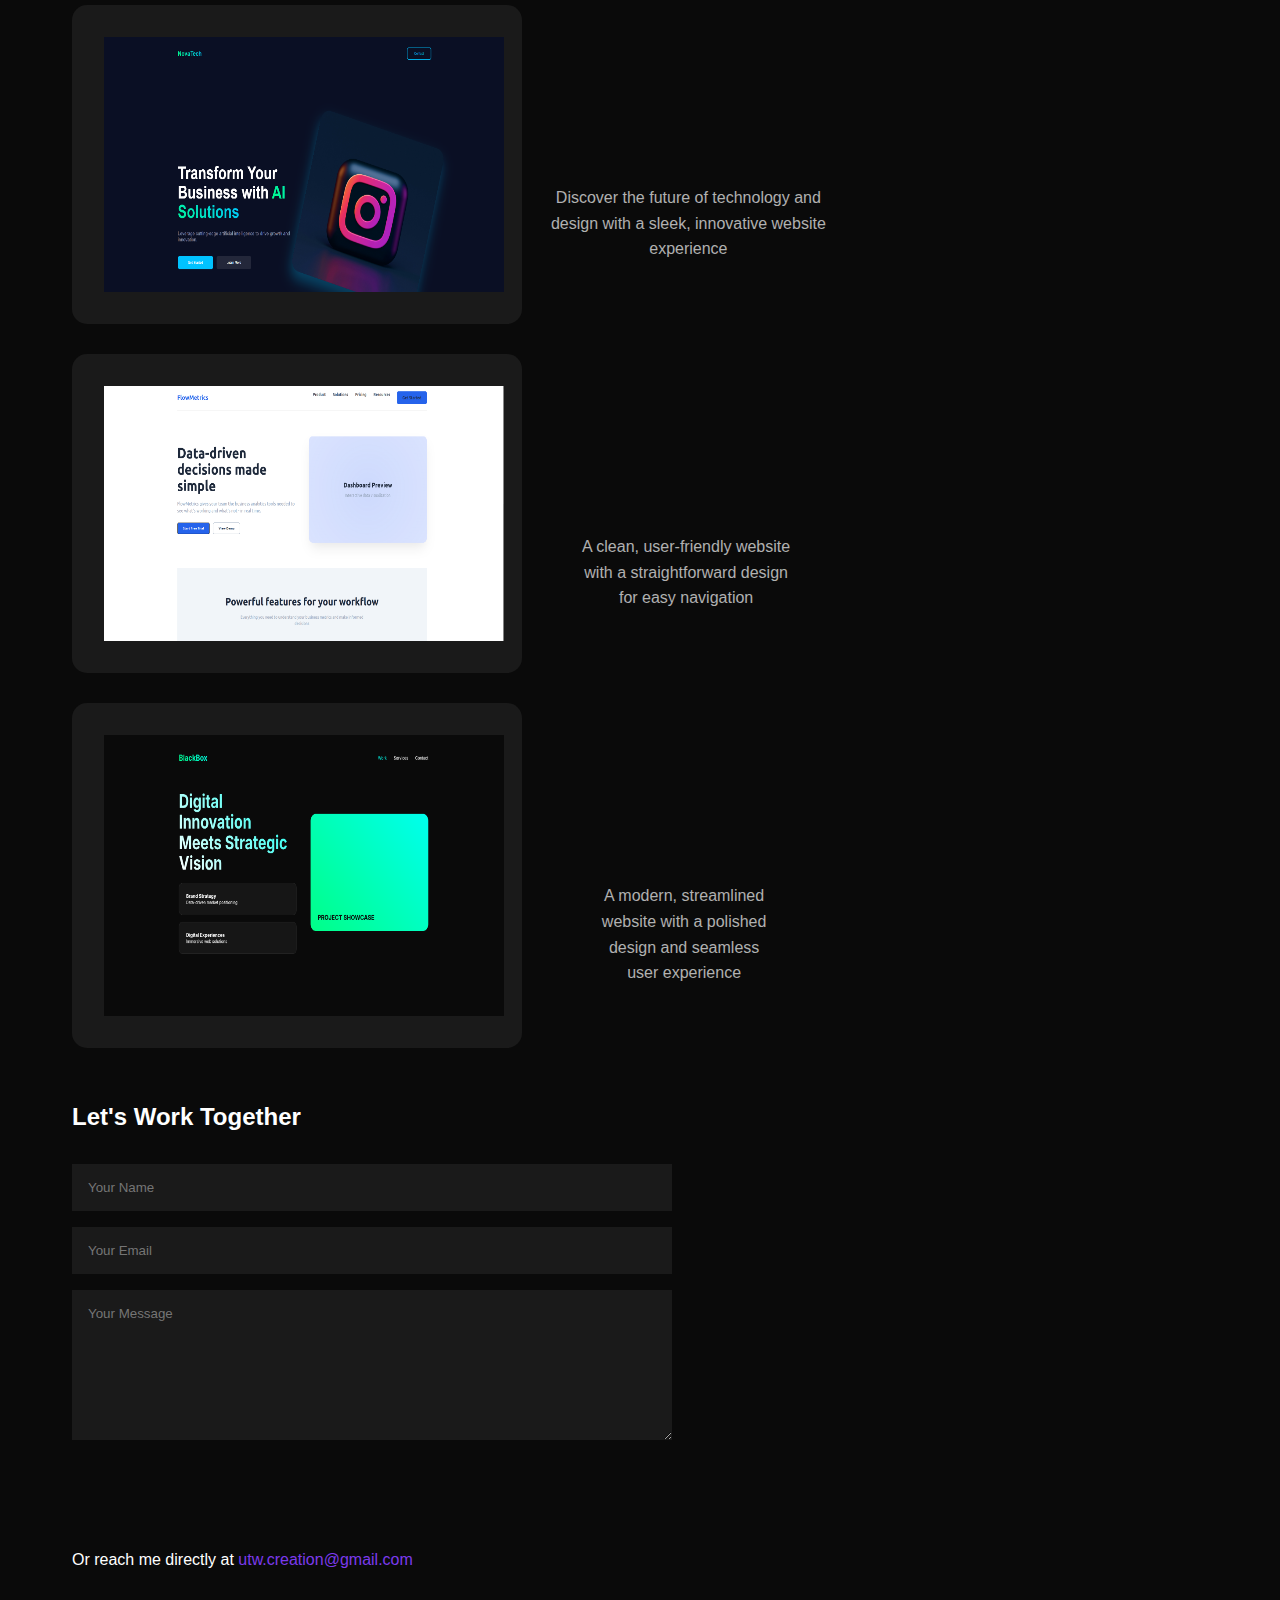
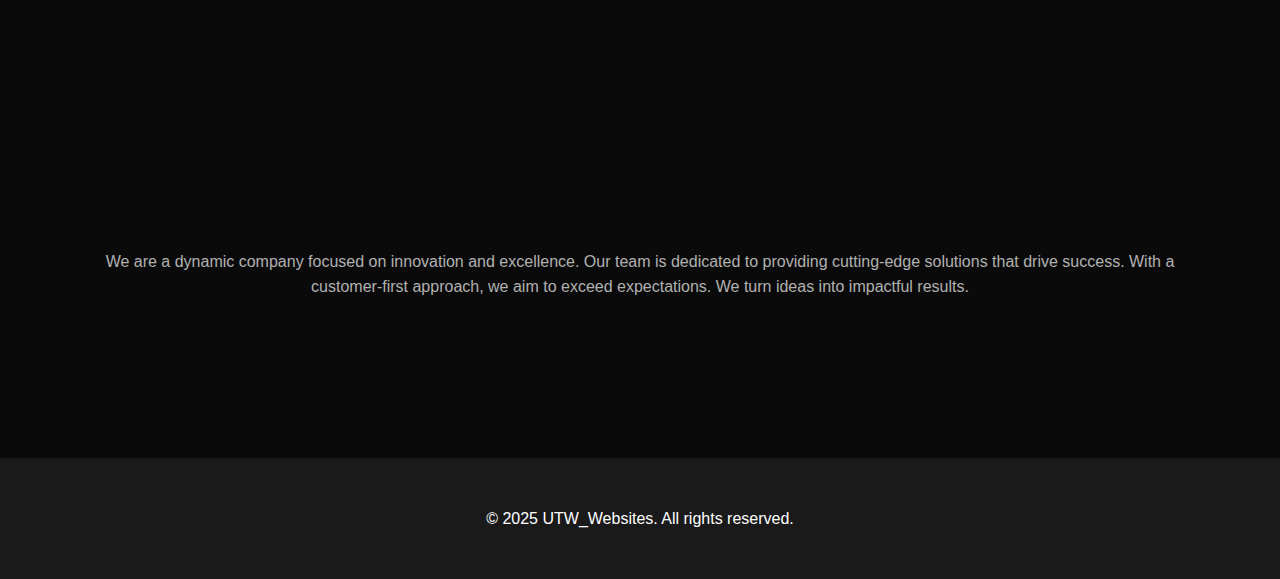
==== commit deefc5db: "poprava pik" ====
--- a/index.html
+++ b/index.html
@@ -13,7 +13,7 @@
         <div class="container1">
             <span class="logo dontdisplayonpc">Use Time-</span>
             <span class="logo">UTW.</span>
-            <span class="logo dontdisplayonpc">-Weisly</span>
+            <span class="logo dontdisplayonpc">-Wisely</span>
             <div class="head dontdisplayonmobile">
                 <a href="#Aboutus" class="about">About us</a>
                 <a href="#contact" class="contact">Contact</a>
@@ -66,17 +66,17 @@
             <div class="service-card">
                 <i class="service-icon fas fa-tools"></i>
                 <h3>Website Maintenance</h3>
-                <p>We keep your website running smoothly with regular updates, security checks, and performance improvements.</p>
+                <p>We keep your website running smoothly with regular updates, security checks, and performance improvements</p>
             </div>
             <div class="service-card">
                 <i class="service-icon fas fa-paint-brush"></i>
                 <h3>Branding & Logo Design</h3>
-                <p>Stand out with a unique brand identity—custom logos, color schemes, and visuals that leave a lasting impression.</p>
+                <p>Stand out with a unique brand identity—custom logos, color schemes, and visuals that leave a lasting impression</p>
             </div>
             <div class="service-card">
                 <i class="service-icon fas fa-pen-nib"></i>
                 <h3>Content Writing</h3>
-                <p>Engaging, SEO-friendly content that speaks to your audience and drives results—blogs, web pages, and more.</p>
+                <p>Engaging, SEO-friendly content that speaks to your audience and drives results—blogs, web pages, and more</p>
             </div>            
         </div>
     </section>
@@ -87,38 +87,38 @@
             <img src="Screenshot_10.png" width="400px">
             <div class="description-container-left text-align-center future">
                 <h1>Futuristic</h1>
-                <p class="description-text">Discover the future of technology and design with a sleek, innovative website experience.</p>
+                <p class="description-text">Discover the future of technology and design with a sleek, innovative website experience</p>
             </div>
         </div>
         <div class="example image2 text-align-center">
             <img src="example2.png" width="400px">
             <div class="description-container-right simple">
                 <h1>Simple</h1>
-                <p class="description-text">A clean, user-friendly website with a straightforward design for easy navigation.</p>
+                <p class="description-text">A clean, user-friendly website with a straightforward design for easy navigation</p>
             </div>
         </div>
         <div class="example text-align-center">
             <img src="example3.png" width="400px">
             <div class="description-container-left sleek">
                 <h1>Sleek</h1>
-                <p class="description-text">A modern, streamlined website with a polished design and seamless user experience.</p>
+                <p class="description-text">A modern, streamlined website with a polished design and seamless user experience</p>
             </div>
         </div>
     </section>
     <section id="offer" class="container dontdisplayonpc text-align-center">
         <h1 class="text-example">Style</h1>
         <h3 class="title">Futuristic</h3>
-                <p class="description-text">Discover the future of technology and design with a sleek, innovative website experience.</p>
+                <p class="description-text">Discover the future of technology and design with a sleek, innovative website experience</p>
         <div class="example width-style">
             <img src="Screenshot_10.png" class="img">
         </div>
         <h3 class="title">Simple</h3>
-                <p class="description-text">A clean, user-friendly website with a straightforward design for easy navigation.</p>
+                <p class="description-text">A clean, user-friendly website with a straightforward design for easy navigation</p>
         <div class="example width-style">
             <img src="example2.png" class="img">
         </div>
         <h3 class="title">Sleek</h3>
-                <p class="description-text">A modern, streamlined website with a polished design and seamless user experience.</p>
+                <p class="description-text">A modern, streamlined website with a polished design and seamless user experience</p>
         <div class="example width-style">
             <img src="example3.png" class="img">
         </div>
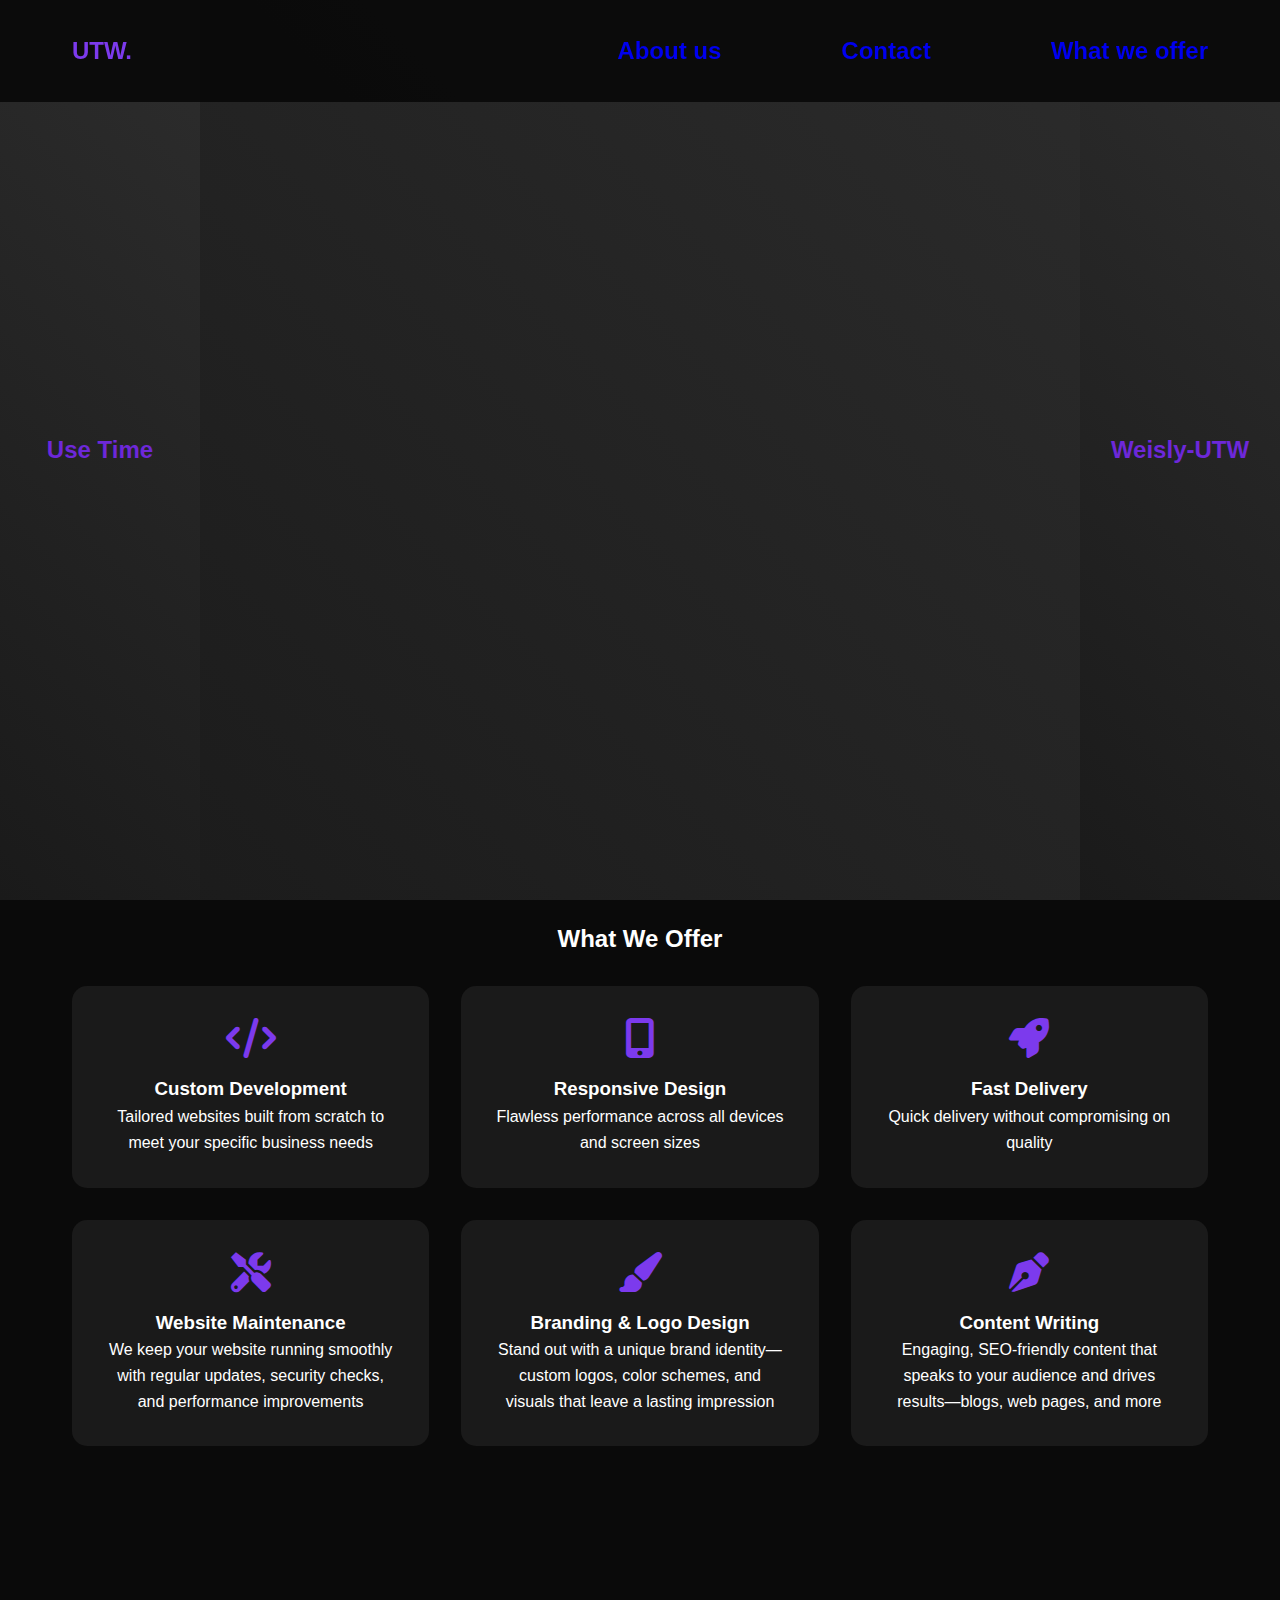
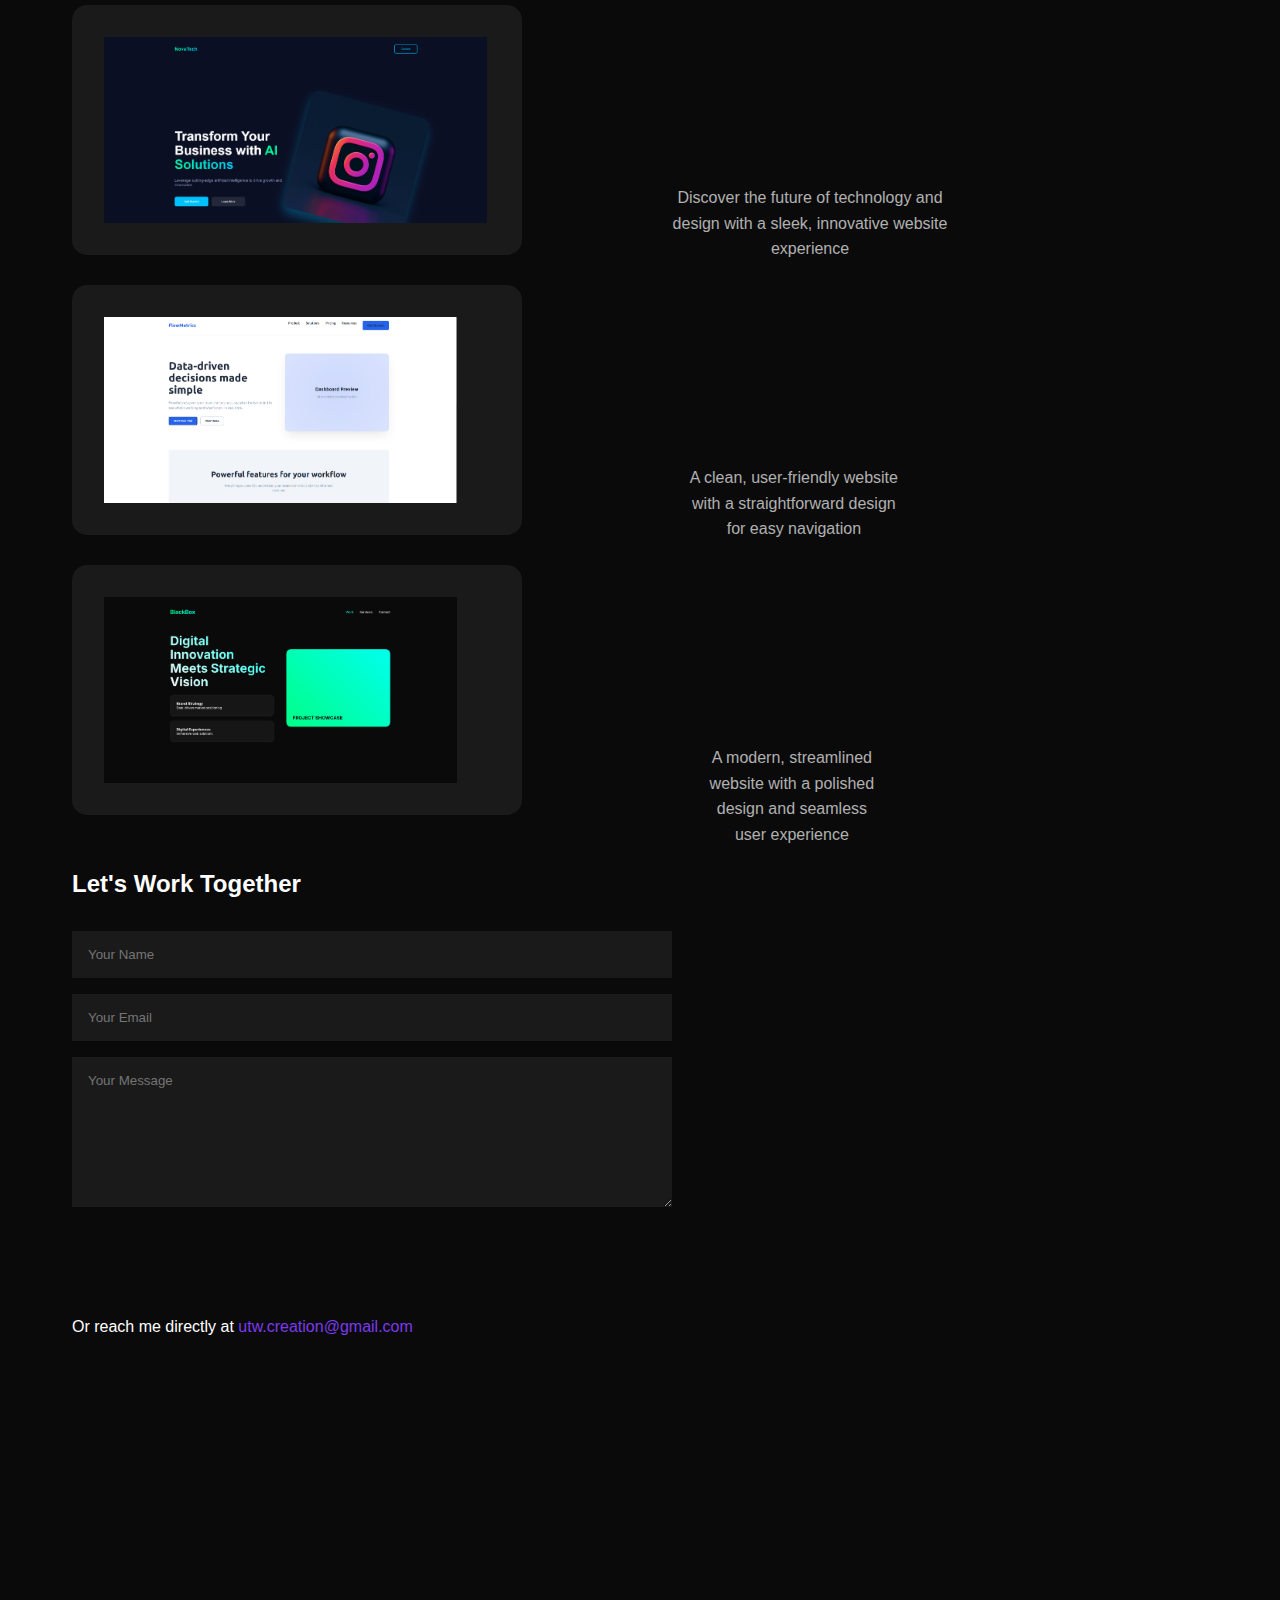
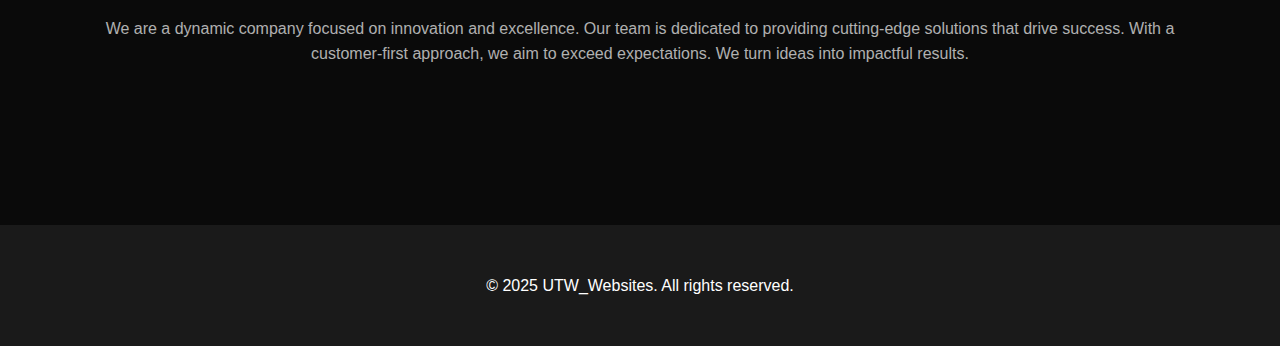
==== commit ff8c299f: "popravek <a> link in smooth scrolling" ====
--- a/index.html
+++ b/index.html
@@ -15,9 +15,9 @@
             <span class="logo">UTW.</span>
             <span class="logo dontdisplayonpc">-Wisely</span>
             <div class="head dontdisplayonmobile">
-                <a href="#Aboutus" class="about">About us</a>
-                <a href="#contact" class="contact">Contact</a>
-                <a href="#services" class="offer">What we offer</a>
+                <a href="#Aboutus" style="text-decoration:none" class="about navigation-color-text">About us</a>
+                <a href="#contact" style="text-decoration:none" class="contact navigation-color-text">Contact</a>
+                <a href="#services" style="text-decoration:none" class="offer navigation-color-text">What we offer</a>
             </div>
         </div>
     </nav>
@@ -83,21 +83,21 @@
     
     <section id="offer" class="container dontdisplayonmobile">
         <h1 class="text-example">Style</h1>
-        <div class="example">
+        <div class="example img-height">
             <img src="Screenshot_10.png" width="400px">
             <div class="description-container-left text-align-center future">
                 <h1>Futuristic</h1>
                 <p class="description-text">Discover the future of technology and design with a sleek, innovative website experience</p>
             </div>
         </div>
-        <div class="example image2 text-align-center">
+        <div class="example image2 text-align-center img-height">
             <img src="example2.png" width="400px">
             <div class="description-container-right simple">
                 <h1>Simple</h1>
                 <p class="description-text">A clean, user-friendly website with a straightforward design for easy navigation</p>
             </div>
         </div>
-        <div class="example text-align-center">
+        <div class="example text-align-center img-height">
             <img src="example3.png" width="400px">
             <div class="description-container-left sleek">
                 <h1>Sleek</h1>
--- a/styles.css
+++ b/styles.css
@@ -273,6 +273,9 @@
       
         font-size: 2.5rem;
     }
+    .navigation-color-text {
+        color: #6d28d9;
+    }
     .width-style {
         width: auto;
     }
@@ -337,4 +340,22 @@
         left: 25%;
     }
 }
-
+@media (min-width: 801px) {
+    .img-height {
+        height: 250px;
+    }
+}
+@media (min-width: 1100px) and (max-width: 1360px) {
+    .future {
+        position: relative;
+        left: 46%;
+    }
+    .simple {
+        position: relative;
+        left: 60%;
+    }
+    .sleek {
+        position: relative;
+        left: 65%;
+    }
+}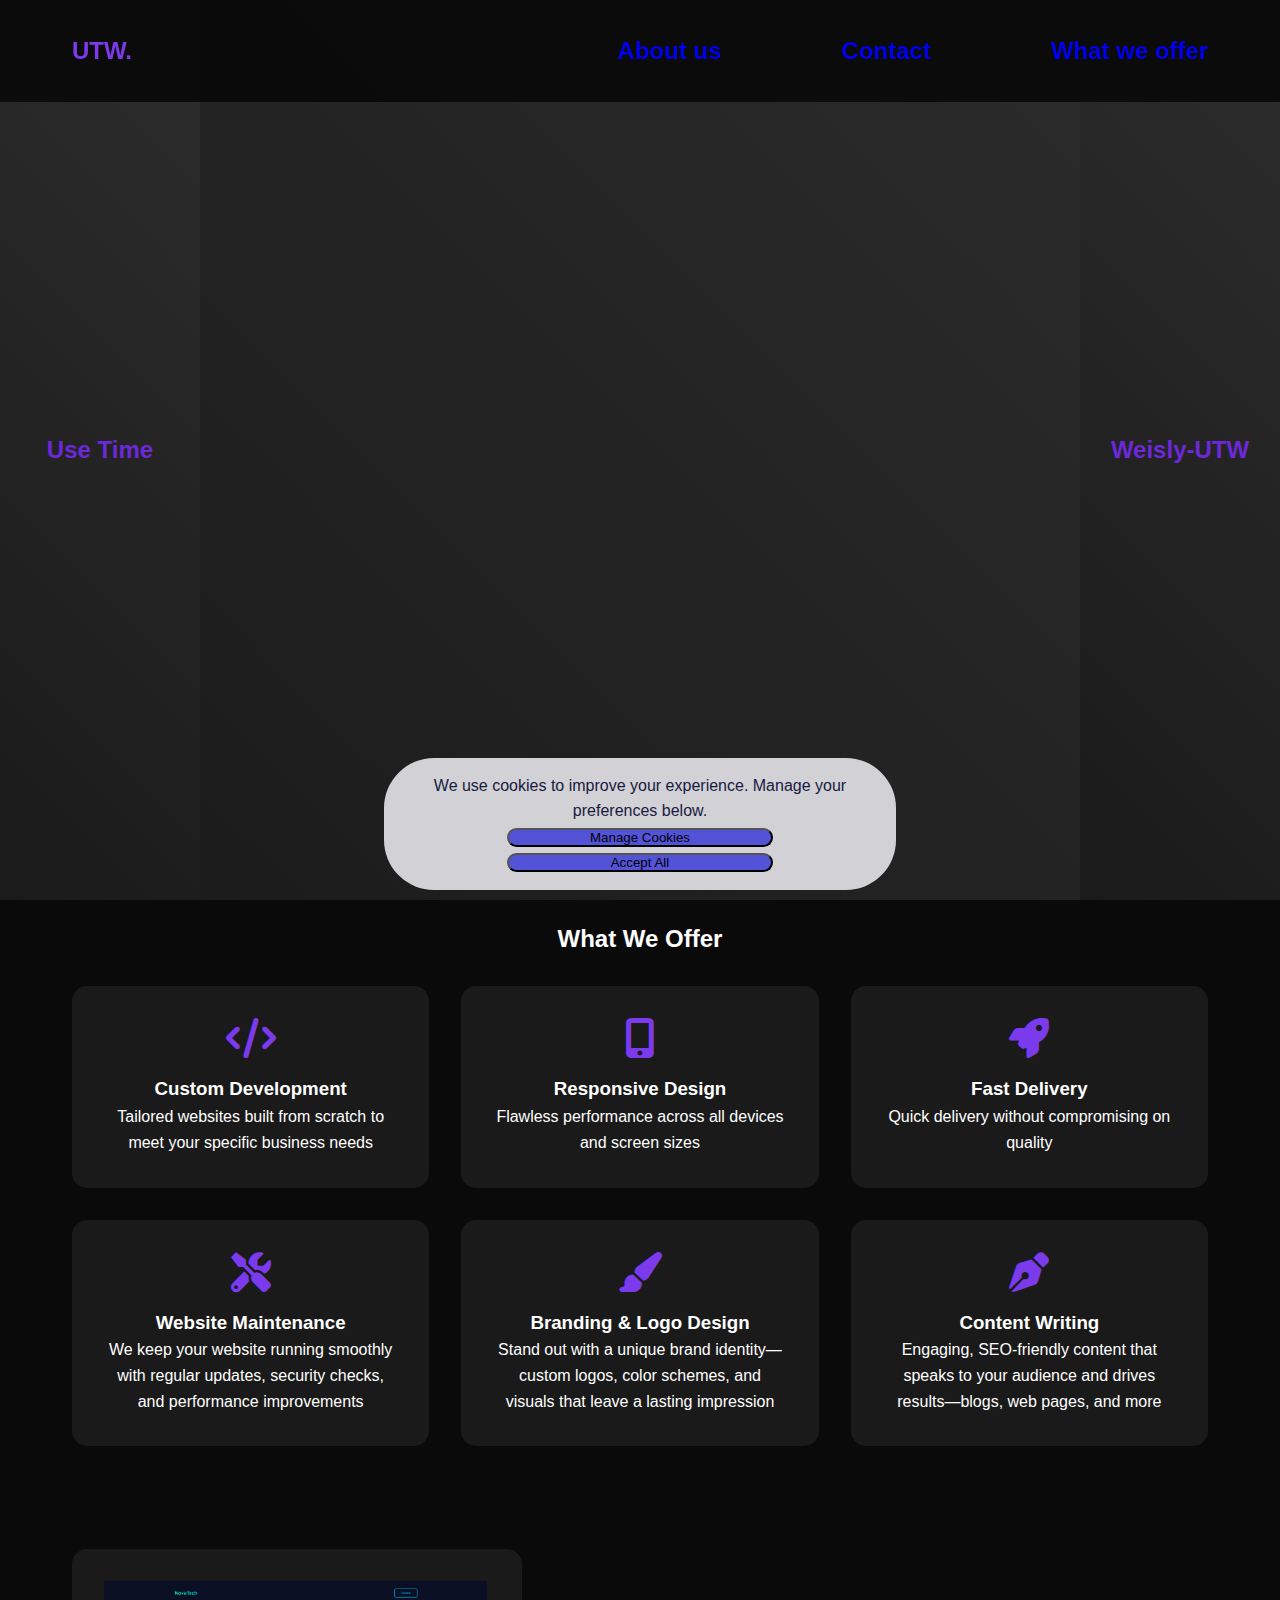
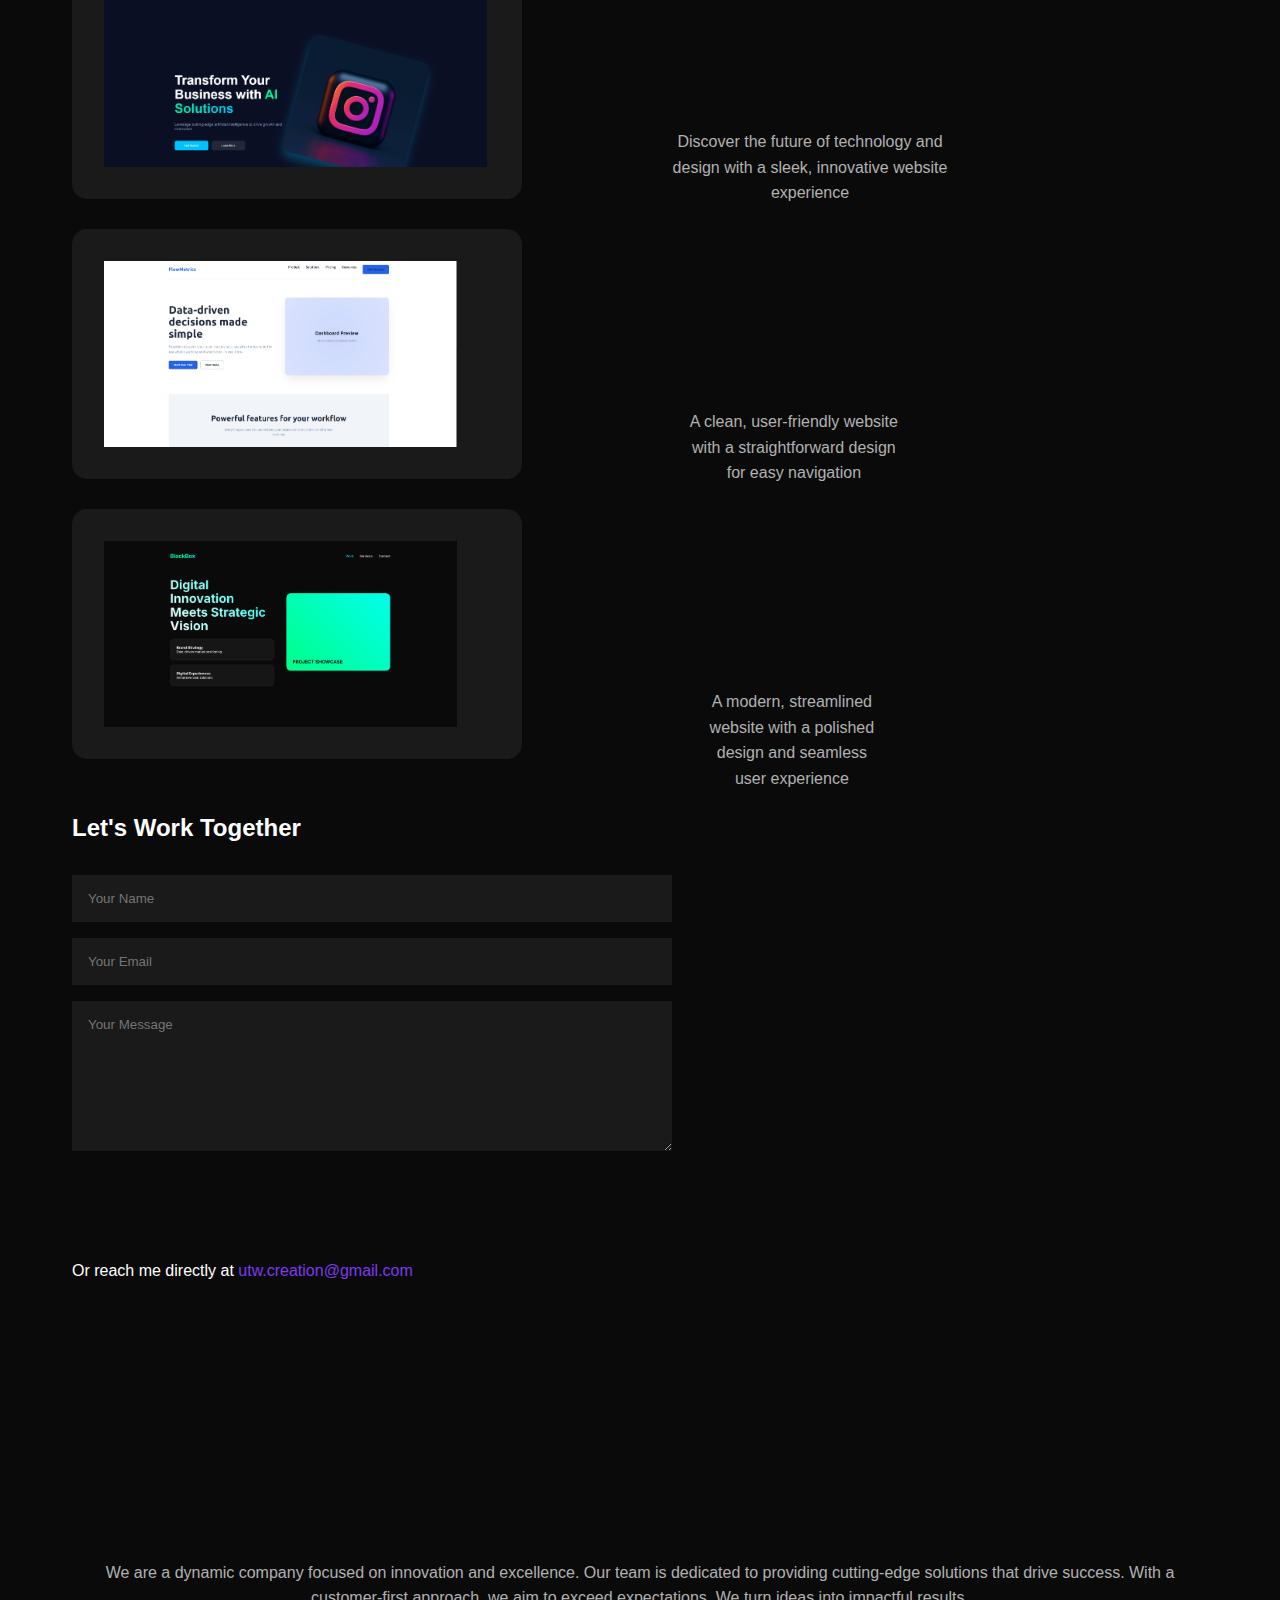
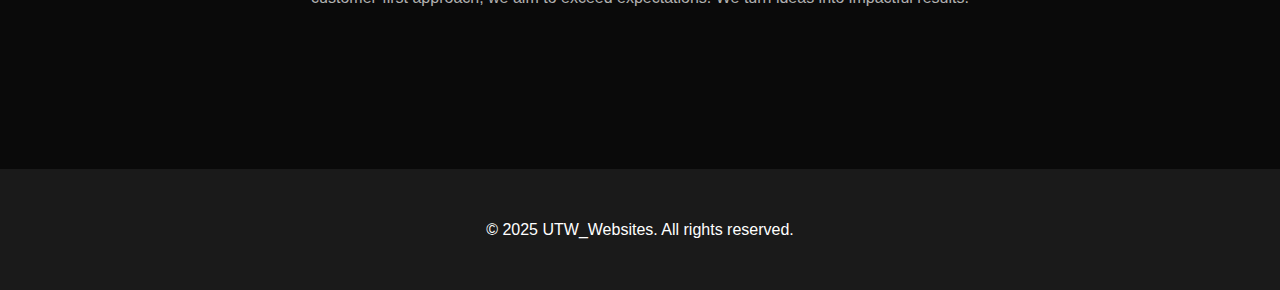
==== commit eca4e8c4: "added cookies but not fully complet yet need the marketing script, changed the color of Style" ====
--- a/index.html
+++ b/index.html
@@ -82,7 +82,7 @@
     </section>
     
     <section id="offer" class="container dontdisplayonmobile">
-        <h1 class="text-example">Style</h1>
+        <span class="text-example Style-color">Style</span>
         <div class="example img-height">
             <img src="Screenshot_10.png" width="400px">
             <div class="description-container-left text-align-center future">
@@ -148,7 +148,7 @@
         </div>
     </section>
   <section id="Aboutus" class="text-align-center">
-        <h1 class="">About us</h1>
+        <h1>About us</h1>
         <p class="description-text about-text container">We are a dynamic company focused on innovation and excellence.
              Our team is dedicated to providing cutting-edge solutions that drive success.
               With a customer-first approach, we aim to exceed expectations. We turn ideas into impactful results.</p>
@@ -159,5 +159,27 @@
             <p></p>
         </div>
     </footer>
+    <div id="cookie-banner" class="cookie-banner">
+        <p>We use cookies to improve your experience. Manage your preferences below.</p>
+        <button id="manage-cookies" class="cookie-button">Manage Cookies</button>
+        <button id="accept-all" class="cookie-button">Accept All</button>
+      </div>
+      
+      <div id="cookie-modal" class="cookie-modal">
+        <div class="modal-content">
+          <h2>Cookie Preferences</h2>
+          <label>
+            <input type="checkbox" id="essential-cookies" checked disabled> Essential (Always enabled)
+          </label>
+          <label>
+            <input type="checkbox" id="analytics-cookies"> Analytics
+          </label>
+          <label>
+            <input type="checkbox" id="marketing-cookies"> Marketing
+          </label>
+          <button id="save-preferences">Save Preferences</button>
+        </div>
+      </div>
+      
 </body>
 </html>--- a/styles.css
+++ b/styles.css
@@ -193,7 +193,40 @@
     display: inline-block;
     top:100px;
 }
-
+.cookie-banner, .cookie-modal {
+    position: fixed;
+    bottom: 10px;
+    left: 30%;
+    right: 30%;
+    background: #d2d1d6;
+    color: rgb(24, 26, 63);
+    padding: 15px;
+    text-align: center;
+    border-radius: 50px;
+  }
+.cookie-button {
+    color: black;
+    background: rgb(83, 83, 216);
+    border-radius: 100px;
+    width: 55%;
+}
+  .cookie-modal {
+    top: 50%;
+    left: 50%;
+    transform: translate(-50%, -50%);
+    width: 20%;
+    background: rgb(255, 255, 255);
+    color: black;
+    padding: 20px;
+    border-radius: 50px;
+    display: none;
+  }
+  
+  .modal-content label {
+    display: block;
+    margin: 10px 0;
+  }
+  
 .hamburger a.icon {
     background: black;
     color: white;
@@ -243,6 +276,16 @@
     padding: 0.5rem;
     border-radius: 4px;
     display: none;
+}
+.Style-color {
+    font-size: 4rem;
+    margin-bottom: 1rem;
+    background: linear-gradient(45deg, #3abaed, #2842d9);
+    -webkit-background-clip: text;
+    -webkit-text-fill-color: transparent;
+    opacity: 0;
+    transform: translateY(20px);
+    animation: fadeUp 1s ease forwards;
 }
 .form-status.success {
     color: #7c3aed;
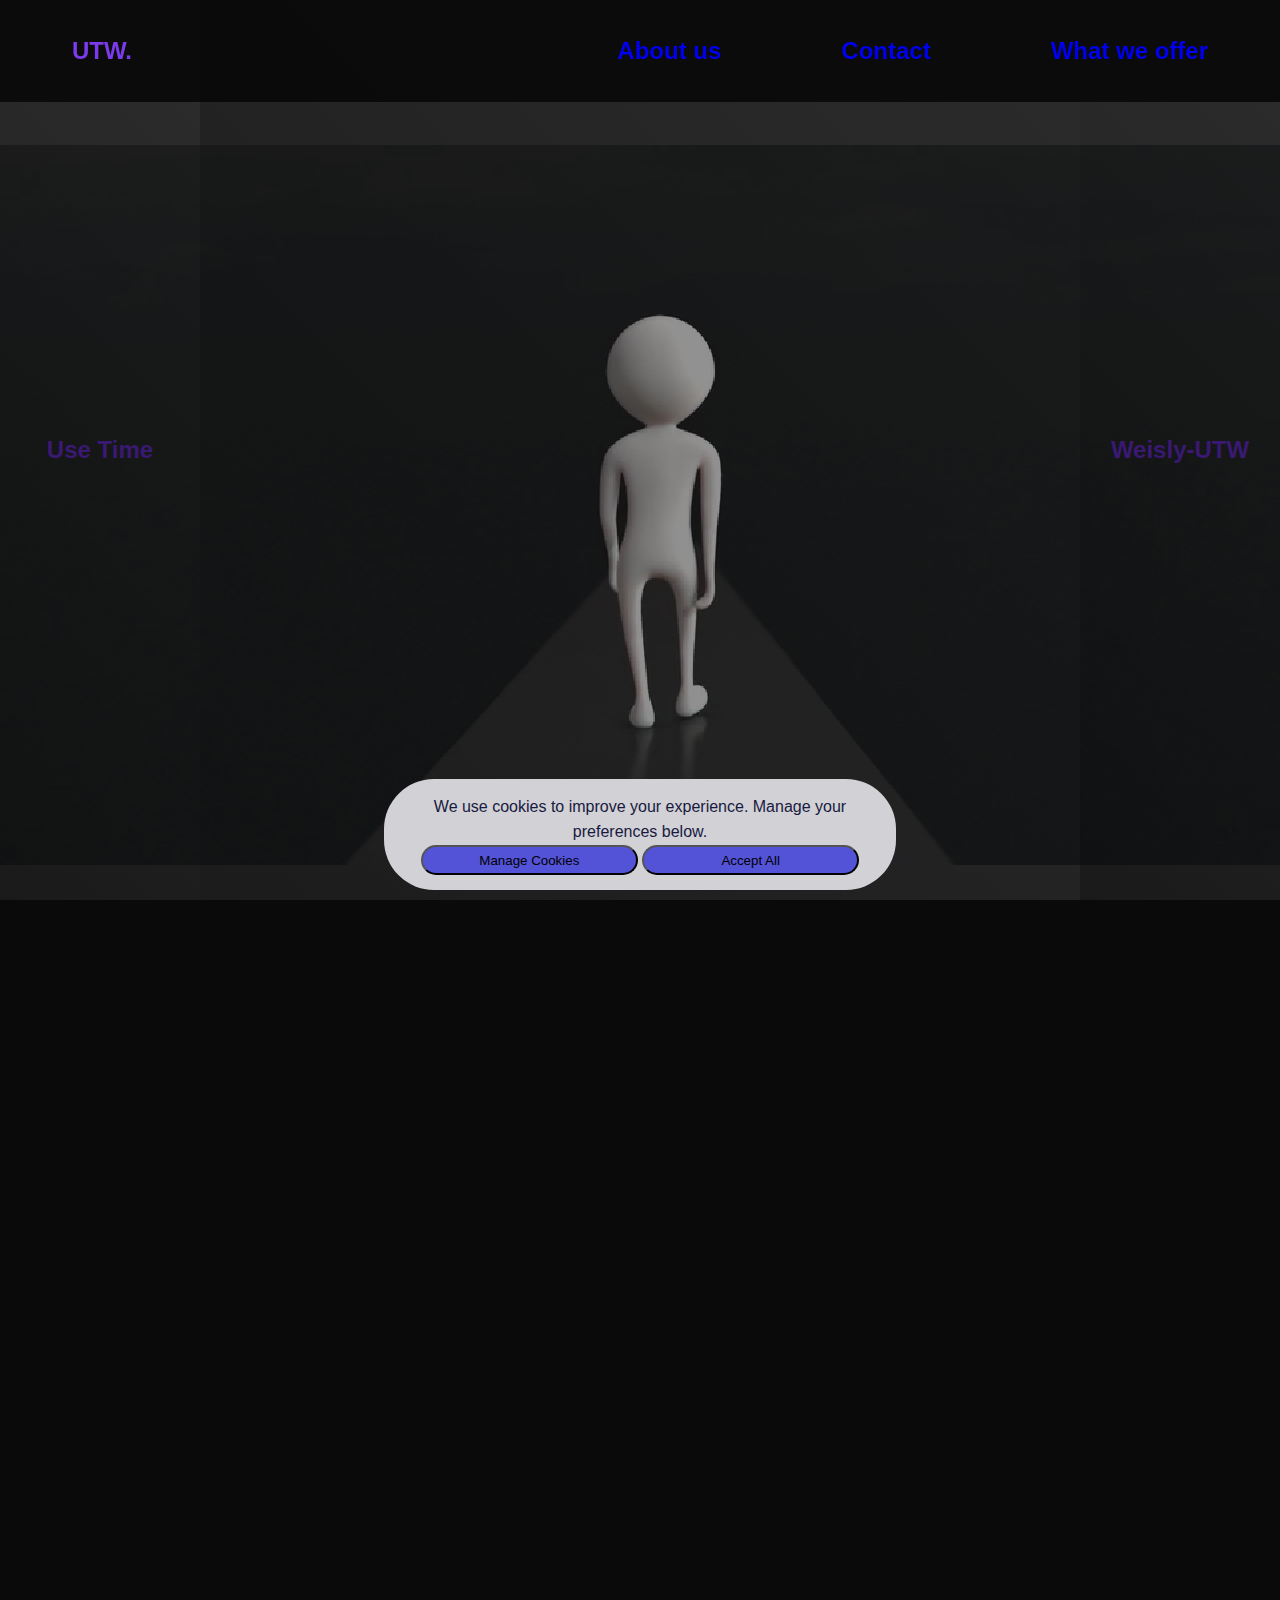
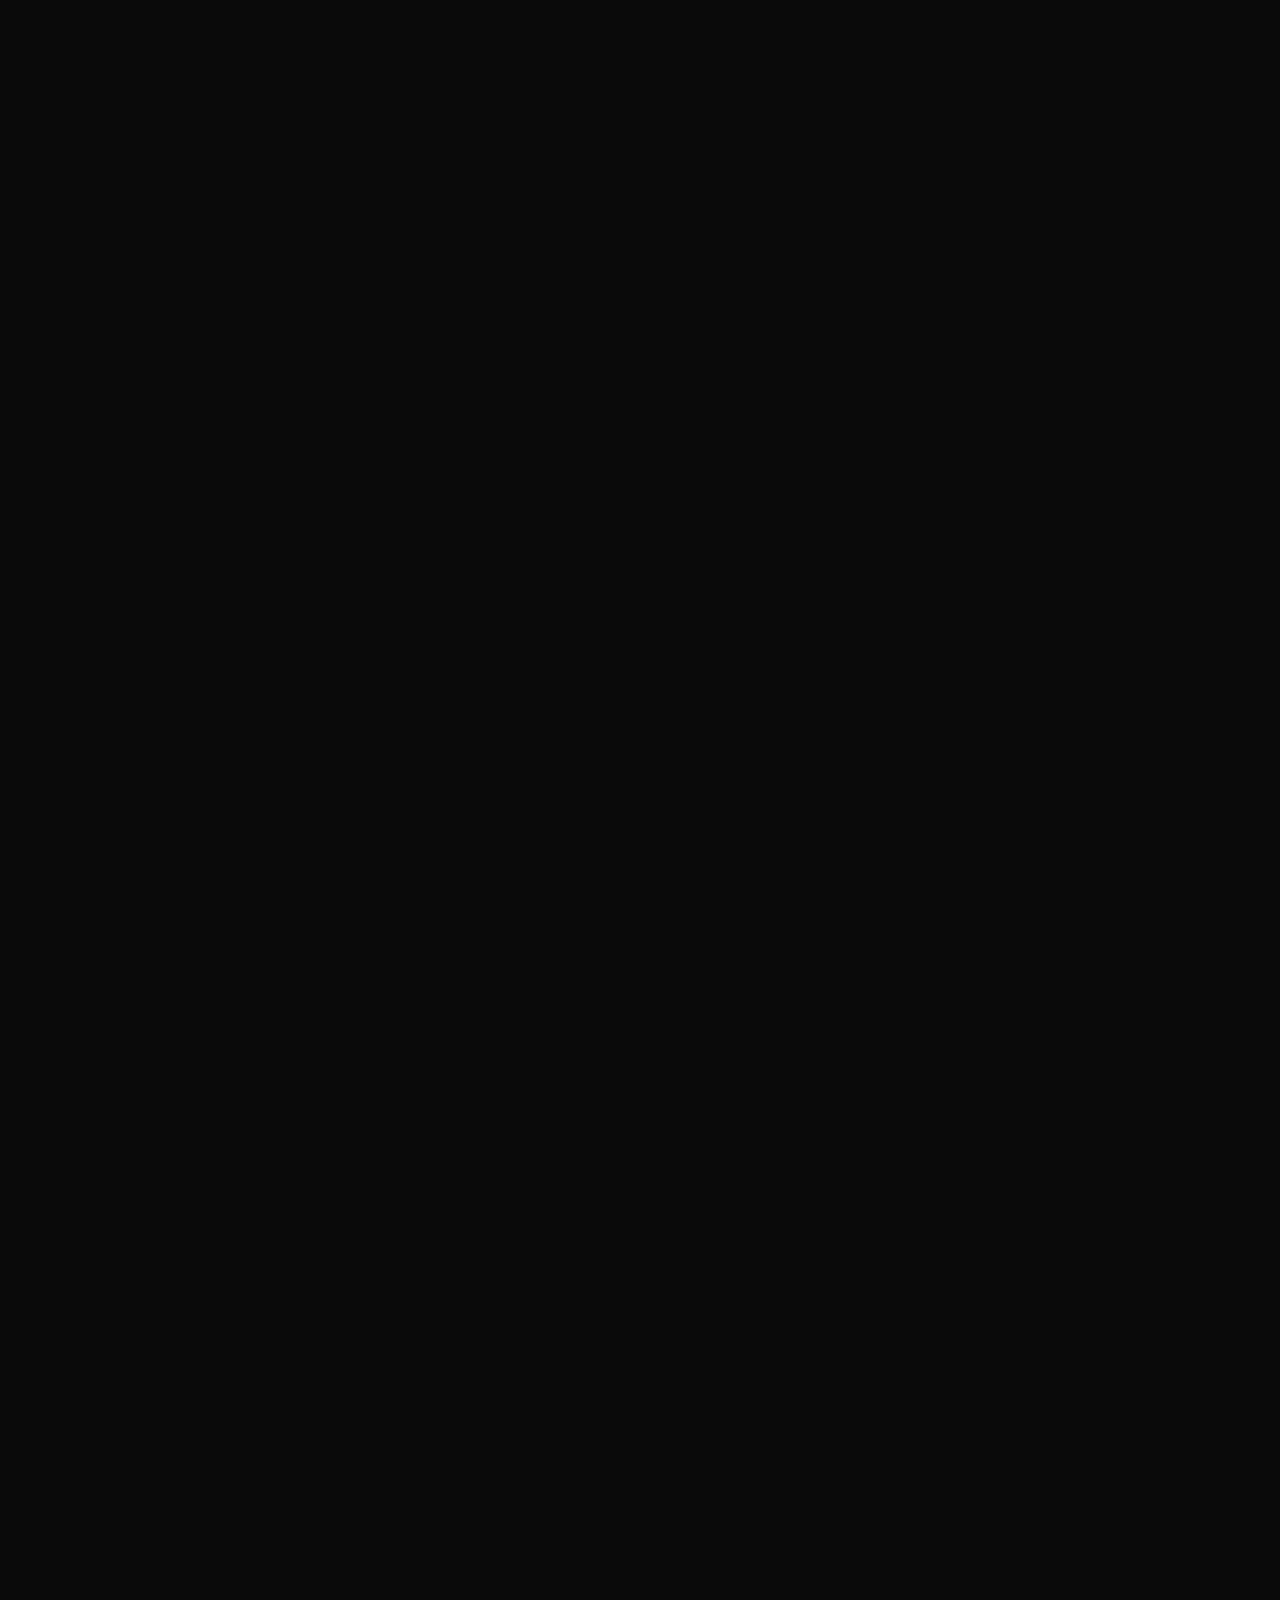
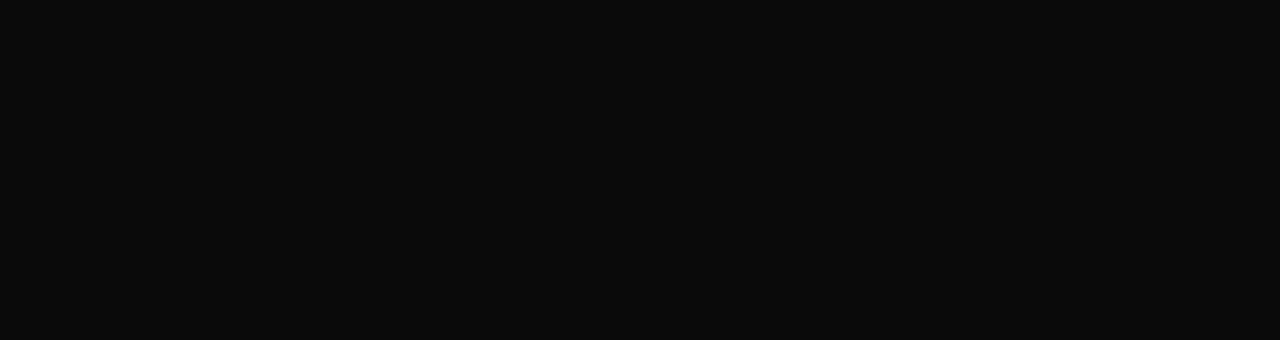
==== commit df502a36: "reveal on scroll, and video background only for bigscreen" ====
--- a/index.html
+++ b/index.html
@@ -31,10 +31,13 @@
                     <a href="#services">What we offer</a>
                 </div>
             </div>
+            
     <section class="hero text-align-center">
         <h2 class="side dontdisplayonmobile">Use Time</h2>
         <div class="container">
             <div class="hero-content mover">
+                <video autoplay muted loop id="Myvideo" class="onlybigscreen">
+                    <source src="7.mp4" type="video/mp4"></video>
                 <h1>You Still Have Time<br>Use It Wisely</h1>
                 <p class="tagline">Professional website development services that help you make the most of your online presence</p>
                 <a href="#contact-form" class="cta-button">Get Started</a>
@@ -43,7 +46,7 @@
         <h2 class="side dontdisplayonmobile">Weisly-UTW</h2>
     </section>
 
-    <section id="services" class="container text-align-center">
+    <section id="services" class="container text-align-center reveal">
         <div class="move short">
         <h2>What We Offer</h2>
         </div>
@@ -81,50 +84,50 @@
         </div>
     </section>
     
-    <section id="offer" class="container dontdisplayonmobile">
+    <section id="offer" class="container dontdisplayonmobile reveal">
         <span class="text-example Style-color">Style</span>
         <div class="example img-height">
-            <img src="Screenshot_10.png" width="400px">
+            <img src="pictures/Screenshot_10.png" width="400px">
             <div class="description-container-left text-align-center future">
                 <h1>Futuristic</h1>
                 <p class="description-text">Discover the future of technology and design with a sleek, innovative website experience</p>
             </div>
         </div>
         <div class="example image2 text-align-center img-height">
-            <img src="example2.png" width="400px">
+            <img src="pictures/example2.png" width="400px">
             <div class="description-container-right simple">
                 <h1>Simple</h1>
                 <p class="description-text">A clean, user-friendly website with a straightforward design for easy navigation</p>
             </div>
         </div>
         <div class="example text-align-center img-height">
-            <img src="example3.png" width="400px">
+            <img src="pictures/example3.png" width="400px">
             <div class="description-container-left sleek">
                 <h1>Sleek</h1>
                 <p class="description-text">A modern, streamlined website with a polished design and seamless user experience</p>
             </div>
         </div>
     </section>
-    <section id="offer" class="container dontdisplayonpc text-align-center">
+    <section id="offer" class="container dontdisplayonpc text-align-center reveal">
         <h1 class="text-example">Style</h1>
         <h3 class="title">Futuristic</h3>
                 <p class="description-text">Discover the future of technology and design with a sleek, innovative website experience</p>
         <div class="example width-style">
-            <img src="Screenshot_10.png" class="img">
+            <img src="pictures/Screenshot_10.png" class="img">
         </div>
         <h3 class="title">Simple</h3>
                 <p class="description-text">A clean, user-friendly website with a straightforward design for easy navigation</p>
         <div class="example width-style">
-            <img src="example2.png" class="img">
+            <img src="pictures/example2.png" class="img">
         </div>
         <h3 class="title">Sleek</h3>
                 <p class="description-text">A modern, streamlined website with a polished design and seamless user experience</p>
         <div class="example width-style">
-            <img src="example3.png" class="img">
+            <img src="pictures/example3.png" class="img">
         </div>
     </section>  
     
-    <section id="contact" class="container">
+    <section id="contact" class="container reveal">
         <div class="move">
         <h2>Let's Work Together</h2>
         </div>
@@ -147,13 +150,13 @@
             </p>
         </div>
     </section>
-  <section id="Aboutus" class="text-align-center">
+  <section id="Aboutus" class="text-align-center reveal">
         <h1>About us</h1>
         <p class="description-text about-text container">We are a dynamic company focused on innovation and excellence.
              Our team is dedicated to providing cutting-edge solutions that drive success.
               With a customer-first approach, we aim to exceed expectations. We turn ideas into impactful results.</p>
     </section>
-    <footer>
+    <footer class="reveal">
         <div class="container">
             <p id="aboutus">&copy; 2025 UTW_Websites. All rights reserved.</p>
             <p></p>
@@ -180,6 +183,5 @@
           <button id="save-preferences">Save Preferences</button>
         </div>
       </div>
-      
 </body>
 </html>--- a/styles.css
+++ b/styles.css
@@ -204,17 +204,29 @@
     text-align: center;
     border-radius: 50px;
   }
+
+#Myvideo {
+    position: absolute;
+    width: 100%;
+    height: 90%;
+    left: 0;
+    right: 1000px;
+    top: 100px;
+    opacity: 0.5;
+}
 .cookie-button {
     color: black;
     background: rgb(83, 83, 216);
     border-radius: 100px;
-    width: 55%;
+    width: 45%;
+    height: 30px;
 }
   .cookie-modal {
     top: 50%;
     left: 50%;
     transform: translate(-50%, -50%);
-    width: 20%;
+    max-width: 20%;
+    max-height: 40%;
     background: rgb(255, 255, 255);
     color: black;
     padding: 20px;
@@ -258,7 +270,16 @@
 .service-card:hover {
     transform: translateY(-10px);
 }
-
+.reveal {
+    opacity: 0;
+    transform: translateY(50px);
+    transition: all 0.7s ease;
+  }
+  
+  .reveal.active {
+    opacity: 1;
+    transform: translateY(0);
+  }
 .service-icon {
     font-size: 2.5rem;
     color: #7c3aed;
@@ -401,4 +422,9 @@
         position: relative;
         left: 65%;
     }
+}
+@media (max-width: 1757px) and (max-height: 850px) {
+    .onlybigscreen {
+        display: none;
+    }
 }